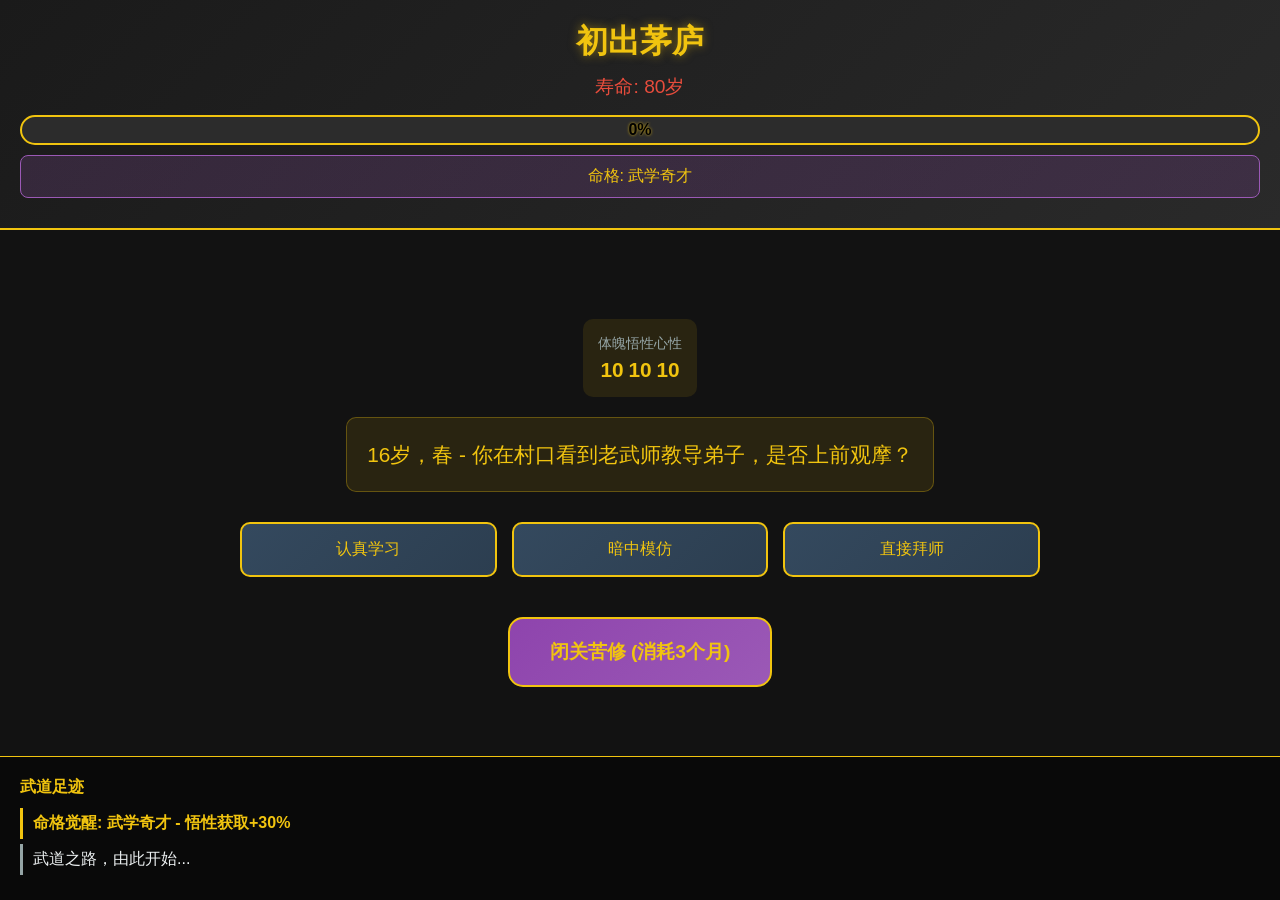
==== index.html @ 6c864fbf "Initial commit: 武道轮回模拟器核心系统" ====
<!DOCTYPE html>
<html lang="zh-CN">
<head>
    <meta charset="UTF-8">
    <meta name="viewport" content="width=device-width, initial-scale=1.0">
    <title>武道轮回模拟器</title>
    <style>
        * {
            margin: 0;
            padding: 0;
            box-sizing: border-box;
        }

        body {
            font-family: 'Microsoft YaHei', 'SimHei', sans-serif;
            background: #121212;
            color: #f1c40f;
            min-height: 100vh;
            display: flex;
            flex-direction: column;
            overflow-x: hidden;
        }

        /* 顶部境界区域 */
        .realm-section {
            padding: 20px;
            background: linear-gradient(135deg, #1a1a1a 0%, #2a2a2a 100%);
            border-bottom: 2px solid #f1c40f;
            text-align: center;
        }

        .realm-title {
            font-size: 2em;
            font-weight: bold;
            margin-bottom: 10px;
            text-shadow: 0 0 10px rgba(241, 196, 15, 0.5);
        }

        .lifespan {
            font-size: 1.2em;
            margin-bottom: 15px;
            color: #e74c3c;
        }

        .progress-container {
            width: 100%;
            height: 30px;
            background: #2c2c2c;
            border-radius: 15px;
            overflow: hidden;
            position: relative;
            border: 2px solid #f1c40f;
        }

        .progress-bar {
            height: 100%;
            background: linear-gradient(90deg, #f1c40f, #f39c12);
            width: 0%;
            transition: width 0.5s ease;
            animation: breathe 2s infinite;
            border-radius: 13px;
        }

        @keyframes breathe {
            0%, 100% { opacity: 0.8; box-shadow: 0 0 5px rgba(241, 196, 15, 0.5); }
            50% { opacity: 1; box-shadow: 0 0 20px rgba(241, 196, 15, 0.8); }
        }

        .progress-text {
            position: absolute;
            top: 50%;
            left: 50%;
            transform: translate(-50%, -50%);
            font-weight: bold;
            color: #000;
            text-shadow: 0 0 3px rgba(241, 196, 15, 0.8);
        }

        /* 中央抉择区域 */
        .choice-section {
            flex: 1;
            padding: 20px;
            display: flex;
            flex-direction: column;
            justify-content: center;
            align-items: center;
        }

        .event-text {
            font-size: 1.3em;
            margin-bottom: 30px;
            text-align: center;
            line-height: 1.6;
            padding: 20px;
            background: rgba(241, 196, 15, 0.1);
            border-radius: 10px;
            border: 1px solid rgba(241, 196, 15, 0.3);
            max-width: 600px;
        }

        .choices-container {
            display: grid;
            grid-template-columns: repeat(auto-fit, minmax(250px, 1fr));
            gap: 15px;
            width: 100%;
            max-width: 800px;
            margin-bottom: 20px;
        }

        .choice-btn {
            padding: 15px 20px;
            background: linear-gradient(135deg, #34495e, #2c3e50);
            border: 2px solid #f1c40f;
            color: #f1c40f;
            border-radius: 10px;
            cursor: pointer;
            font-size: 1em;
            transition: all 0.3s ease;
            text-align: center;
            position: relative;
        }

        .choice-btn:hover:not(:disabled) {
            background: linear-gradient(135deg, #f1c40f, #f39c12);
            color: #000;
            transform: translateY(-2px);
            box-shadow: 0 5px 15px rgba(241, 196, 15, 0.4);
        }

        .choice-btn:disabled {
            background: #2c2c2c;
            color: #666;
            cursor: not-allowed;
            border-color: #444;
        }

        .requirement {
            font-size: 0.8em;
            color: #e74c3c;
            margin-top: 5px;
        }

        /* 苦修按钮 */
        .cultivation-btn {
            padding: 20px 40px;
            background: linear-gradient(135deg, #8e44ad, #9b59b6);
            border: 2px solid #f1c40f;
            color: #f1c40f;
            border-radius: 15px;
            cursor: pointer;
            font-size: 1.2em;
            font-weight: bold;
            transition: all 0.3s ease;
            margin-top: 20px;
        }

        .cultivation-btn:hover {
            background: linear-gradient(135deg, #f1c40f, #f39c12);
            color: #000;
            transform: scale(1.05);
            box-shadow: 0 10px 25px rgba(241, 196, 15, 0.5);
        }

        /* 底部日志区域 */
        .log-section {
            padding: 20px;
            background: rgba(0, 0, 0, 0.5);
            border-top: 1px solid #f1c40f;
            max-height: 200px;
            overflow-y: auto;
        }

        .log-title {
            font-weight: bold;
            margin-bottom: 10px;
            color: #f1c40f;
        }

        .log-entry {
            margin-bottom: 5px;
            padding: 5px;
            border-left: 3px solid #f1c40f;
            padding-left: 10px;
            animation: fadeIn 0.5s ease;
        }

        .log-entry.breakthrough {
            color: #f1c40f;
            border-left-color: #f1c40f;
            font-weight: bold;
        }

        .log-entry.injury {
            color: #e74c3c;
            border-left-color: #e74c3c;
        }

        .log-entry.normal {
            color: #ecf0f1;
            border-left-color: #95a5a6;
        }

        @keyframes fadeIn {
            from { opacity: 0; transform: translateX(-20px); }
            to { opacity: 1; transform: translateX(0); }
        }

        /* 模态框 */
        .modal {
            display: none;
            position: fixed;
            top: 0;
            left: 0;
            width: 100%;
            height: 100%;
            background: rgba(0, 0, 0, 0.8);
            z-index: 1000;
            justify-content: center;
            align-items: center;
        }

        .modal-content {
            background: #1a1a1a;
            padding: 30px;
            border-radius: 15px;
            border: 2px solid #f1c40f;
            max-width: 500px;
            text-align: center;
            color: #f1c40f;
        }

        .modal-title {
            font-size: 1.5em;
            margin-bottom: 20px;
            font-weight: bold;
        }

        .modal-stats {
            margin-bottom: 20px;
            text-align: left;
        }

        .modal-btn {
            padding: 10px 20px;
            background: linear-gradient(135deg, #f1c40f, #f39c12);
            border: none;
            color: #000;
            border-radius: 8px;
            cursor: pointer;
            font-weight: bold;
            margin: 5px;
            transition: all 0.3s ease;
        }

        .modal-btn:hover {
            transform: scale(1.05);
            box-shadow: 0 5px 15px rgba(241, 196, 15, 0.4);
        }

        /* 属性显示 */
        .stats-display {
            display: flex;
            justify-content: space-around;
            margin: 20px 0;
            padding: 15px;
            background: rgba(241, 196, 15, 0.1);
            border-radius: 10px;
        }

        .stat-item {
            text-align: center;
        }

        .stat-label {
            font-size: 0.9em;
            color: #95a5a6;
            margin-bottom: 5px;
        }

        .stat-value {
            font-size: 1.3em;
            font-weight: bold;
            color: #f1c40f;
        }

        /* 命格显示 */
        .destiny {
            text-align: center;
            margin: 10px 0;
            padding: 10px;
            background: linear-gradient(135deg, rgba(155, 89, 182, 0.2), rgba(142, 68, 173, 0.2));
            border-radius: 8px;
            border: 1px solid #9b59b6;
        }

        /* 响应式设计 */
        @media (max-width: 768px) {
            .realm-title {
                font-size: 1.5em;
            }
            
            .choices-container {
                grid-template-columns: 1fr;
            }
            
            .event-text {
                font-size: 1.1em;
                padding: 15px;
            }
            
            .cultivation-btn {
                padding: 15px 30px;
                font-size: 1em;
            }
        }
    </style>
</head>
<body>
    <!-- 顶部境界区域 -->
    <div class="realm-section">
        <div class="realm-title" id="realmTitle">初出茅庐</div>
        <div class="lifespan" id="lifespan">寿命: 80岁</div>
        <div class="progress-container">
            <div class="progress-bar" id="progressBar"></div>
            <div class="progress-text" id="progressText">0%</div>
        </div>
        <div class="destiny" id="destiny">命格: 未定</div>
    </div>

    <!-- 中央抉择区域 -->
    <div class="choice-section">
        <div class="stats-display">
            <div class="stat-item">
                <div class="stat-label">体魄</div>
                <div class="stat-value" id="physique">10</div>
            </div>
            <div class="stat-item">
                <div class="stat-label">悟性</div>
                <div class="stat-value" id="intelligence">10</div>
            </div>
            <div class="stat-item">
                <div class="stat-label">心性</div>
                <div class="stat-value" id="mind">10</div>
            </div>
        </div>
        
        <div class="event-text" id="eventText">
            你武道之路刚刚开始，前方充满无限可能...
        </div>
        
        <div class="choices-container" id="choicesContainer">
            <!-- 动态生成选项 -->
        </div>
        
        <button class="cultivation-btn" id="cultivationBtn" onclick="cultivate()">
            闭关苦修 (消耗3个月)
        </button>
    </div>

    <!-- 底部日志区域 -->
    <div class="log-section">
        <div class="log-title">武道足迹</div>
        <div id="logContainer">
            <div class="log-entry normal">武道之路，由此开始...</div>
        </div>
    </div>

    <!-- 轮回结算模态框 -->
    <div class="modal" id="rebirthModal">
        <div class="modal-content">
            <div class="modal-title">轮回结算</div>
            <div class="modal-stats" id="rebirthStats"></div>
            <div id="karmaDisplay"></div>
            <button class="modal-btn" onclick="rebirth()">轮回转世</button>
        </div>
    </div>

    <!-- 升级模态框 -->
    <div class="modal" id="upgradeModal">
        <div class="modal-content">
            <div class="modal-title">轮回商店</div>
            <div class="modal-stats">
                <p>轮回点: <span id="karmaPoints">0</span></p>
                <p>可用提升:</p>
            </div>
            <button class="modal-btn" onclick="upgradeStat('physique')">体魄+1 (消耗10点)</button>
            <button class="modal-btn" onclick="upgradeStat('intelligence')">悟性+1 (消耗10点)</button>
            <button class="modal-btn" onclick="upgradeStat('mind')">心性+1 (消耗10点)</button>
            <button class="modal-btn" onclick="startNewLife()">开始新人生</button>
        </div>
    </div>

    <script>
        // 游戏状态
        let gameState = {
            age: 16,
            lifespan: 80,
            physique: 10,
            intelligence: 10,
            mind: 10,
            power: 10,
            realm: 0,
            realmProgress: 0,
            destiny: null,
            karma: 0,
            currentEvent: null,
            season: 0,
            year: 1
        };

        // 境界体系
        const realms = [
            { name: "初出茅庐", power: 0 },
            { name: "登堂入室", power: 50 },
            { name: "三流武者", power: 150 },
            { name: "二流武者", power: 300 },
            { name: "一流武者", power: 600 },
            { name: "武道宗师", power: 1200 },
            { name: "武道圣人", power: 2400 },
            { name: "武道至尊", power: 4800 },
            { name: "武道帝皇", power: 9600 }
        ];

        // 命格系统
        const destinies = [
            { name: "天生神力", effect: { physique: 1.2 }, description: "体魄获取+20%" },
            { name: "聪慧过人", effect: { intelligence: 1.2 }, description: "悟性获取+20%" },
            { name: "心如止水", effect: { mind: 1.2 }, description: "心性获取+20%" },
            { name: "武学奇才", effect: { intelligence: 1.3 }, description: "悟性获取+30%" },
            { name: "铜皮铁骨", effect: { physique: 1.3 }, description: "体魄获取+30%" },
            { name: "道心坚定", effect: { mind: 1.3 }, description: "心性获取+30%" },
            { name: "均衡发展", effect: { physique: 1.1, intelligence: 1.1, mind: 1.1 }, description: "全属性+10%" },
            { name: "武痴", effect: { power: 1.2 }, description: "战力成长+20%" }
        ];

        // 事件库
        const events = {
            childhood: [
                {
                    text: "你在村口看到老武师教导弟子，是否上前观摩？",
                    choices: [
                        { text: "认真学习", requirement: { intelligence: 5 }, effect: { intelligence: 2 } },
                        { text: "暗中模仿", requirement: { mind: 8 }, effect: { mind: 1, intelligence: 1 } },
                        { text: "直接拜师", requirement: {}, effect: { physique: 1, intelligence: 1 } }
                    ]
                },
                {
                    text: "山中采药时发现一株稀有草药，如何处理？",
                    choices: [
                        { text: "仔细研究", requirement: { intelligence: 10 }, effect: { intelligence: 3 } },
                        { text: "直接服用", requirement: { physique: 8 }, effect: { physique: 2 } },
                        { text: "卖掉换钱", requirement: {}, effect: { mind: 2 } }
                    ]
                }
            ],
            youth: [
                {
                    text: "江湖中听闻有秘籍出世，你是否前往争夺？",
                    choices: [
                        { text: "全力争夺", requirement: { physique: 20 }, effect: { physique: 5, power: 10 } },
                        { text: "智取秘籍", requirement: { intelligence: 25 }, effect: { intelligence: 5, power: 8 } },
                        { text: "观望时机", requirement: { mind: 20 }, effect: { mind: 3, power: 5 } }
                    ]
                },
                {
                    text: "遇到受伤的武者，是否出手相助？",
                    choices: [
                        { text: "全力救治", requirement: { mind: 15 }, effect: { mind: 4 } },
                        { text: "趁机夺宝", requirement: { physique: 18 }, effect: { physique: 3, power: 5 } },
                        { text: "默默离开", requirement: {}, effect: { mind: 1 } }
                    ]
                }
            ],
            adult: [
                {
                    text: "武林大会召开，你是否参加？",
                    choices: [
                        { text: "挑战高手", requirement: { power: 100 }, effect: { power: 20, physique: 5 } },
                        { text: "观摩学习", requirement: { intelligence: 30 }, effect: { intelligence: 8 } },
                        { text: "结交豪杰", requirement: { mind: 25 }, effect: { mind: 6, power: 10 } }
                    ]
                },
                {
                    text: "发现古洞府遗迹，是否探索？",
                    choices: [
                        { text: "勇闯洞府", requirement: { physique: 40 }, effect: { power: 30, physique: 10 } },
                        { text: "破解机关", requirement: { intelligence: 45 }, effect: { intelligence: 12, power: 25 } },
                        { text: "谨慎探索", requirement: { mind: 35 }, effect: { mind: 8, power: 15 } }
                    ]
                }
            ],
            elder: [
                {
                    text: "年轻武者前来挑战，如何应对？",
                    choices: [
                        { text: "全力应战", requirement: { power: 200 }, effect: { power: 15 } },
                        { text: "指点后辈", requirement: { intelligence: 50 }, effect: { mind: 10, intelligence: 5 } },
                        { text: "婉言谢绝", requirement: { mind: 40 }, effect: { mind: 8 } }
                    ]
                },
                {
                    text: "感悟天道，寻求突破之道",
                    choices: [
                        { text: "闭关修炼", requirement: { mind: 60 }, effect: { power: 40, realmProgress: 10 } },
                        { text: "游历天下", requirement: { physique: 50 }, effect: { mind: 15, power: 20 } },
                        { text: "传授武学", requirement: { intelligence: 55 }, effect: { intelligence: 10, mind: 10 } }
                    ]
                }
            ]
        };

        // 初始化游戏
        function initGame() {
            loadGameState();
            if (!gameState.destiny) {
                selectDestiny();
            }
            updateDisplay();
            generateEvent();
        }

        // 选择命格
        function selectDestiny() {
            const randomDestiny = destinies[Math.floor(Math.random() * destinies.length)];
            gameState.destiny = randomDestiny;
            addLog(`命格觉醒: ${randomDestiny.name} - ${randomDestiny.description}`, 'breakthrough');
        }

        // 生成事件
        function generateEvent() {
            let eventPool = [];
            
            if (gameState.age < 20) {
                eventPool = events.childhood;
            } else if (gameState.age < 40) {
                eventPool = events.youth;
            } else if (gameState.age < 60) {
                eventPool = events.adult;
            } else {
                eventPool = events.elder;
            }

            gameState.currentEvent = eventPool[Math.floor(Math.random() * eventPool.length)];
            displayEvent();
        }

        // 显示事件
        function displayEvent() {
            const eventText = document.getElementById('eventText');
            const choicesContainer = document.getElementById('choicesContainer');
            
            eventText.textContent = `${gameState.age}岁，${getSeasonText()} - ${gameState.currentEvent.text}`;
            choicesContainer.innerHTML = '';

            gameState.currentEvent.choices.forEach((choice, index) => {
                const btn = document.createElement('button');
                btn.className = 'choice-btn';
                btn.innerHTML = choice.text;
                
                if (choice.requirement && !checkRequirement(choice.requirement)) {
                    btn.disabled = true;
                    let reqText = '<div class="requirement">需要: ';
                    for (let stat in choice.requirement) {
                        reqText += `${getStatName(stat)} ${choice.requirement[stat]} `;
                    }
                    reqText += '</div>';
                    btn.innerHTML += reqText;
                } else {
                    btn.onclick = () => makeChoice(index);
                }
                
                choicesContainer.appendChild(btn);
            });
        }

        // 检查需求
        function checkRequirement(requirement) {
            for (let stat in requirement) {
                if (gameState[stat] < requirement[stat]) {
                    return false;
                }
            }
            return true;
        }

        // 做出选择
        function makeChoice(choiceIndex) {
            const choice = gameState.currentEvent.choices[choiceIndex];
            
            // 应用效果
            for (let stat in choice.effect) {
                if (stat === 'realmProgress') {
                    gameState.realmProgress += choice.effect[stat];
                } else if (gameState.destiny.effect[stat]) {
                    gameState[stat] += Math.floor(choice.effect[stat] * gameState.destiny.effect[stat]);
                } else {
                    gameState[stat] += choice.effect[stat];
                }
            }
            
            // 更新战力
            updatePower();
            
            // 检查突破
            checkRealmBreakthrough();
            
            // 时间流逝
            passTime(3);
            
            // 生成新事件
            generateEvent();
            updateDisplay();
        }

        // 闭关苦修
        function cultivate() {
            const stats = ['physique', 'intelligence', 'mind'];
            const randomStat = stats[Math.floor(Math.random() * stats.length)];
            const increase = 1;
            
            if (gameState.destiny.effect[randomStat]) {
                gameState[randomStat] += Math.floor(increase * gameState.destiny.effect[randomStat]);
            } else {
                gameState[randomStat] += increase;
            }
            
            updatePower();
            checkRealmBreakthrough();
            passTime(3);
            
            addLog(`闭关苦修3个月，${getStatName(randomStat)}+${increase}`, 'normal');
            generateEvent();
            updateDisplay();
        }

        // 时间流逝
        function passTime(months) {
            gameState.age += months / 12;
            gameState.season = (gameState.season + months) % 12;
            gameState.year = Math.floor(gameState.age);
            
            // 每年减少寿命
            if (gameState.season === 0) {
                gameState.lifespan--;
                if (gameState.lifespan <= 0) {
                    gameState.lifespan = 0;
                    showRebirthModal();
                }
            }
        }

        // 更新战力
        function updatePower() {
            gameState.power = gameState.physique * 2 + gameState.intelligence * 3 + gameState.mind * 2;
            if (gameState.destiny.effect.power) {
                gameState.power = Math.floor(gameState.power * gameState.destiny.effect.power);
            }
        }

        // 检查境界突破
        function checkRealmBreakthrough() {
            for (let i = realms.length - 1; i >= 0; i--) {
                if (gameState.power >= realms[i].power && i > gameState.realm) {
                    gameState.realm = i;
                    gameState.realmProgress = 0;
                    addLog(`境界突破: ${realms[i].name}!`, 'breakthrough');
                    break;
                }
            }
        }

        // 更新显示
        function updateDisplay() {
            document.getElementById('realmTitle').textContent = realms[gameState.realm].name;
            document.getElementById('lifespan').textContent = `寿命: ${gameState.lifespan}岁`;
            document.getElementById('physique').textContent = gameState.physique;
            document.getElementById('intelligence').textContent = gameState.intelligence;
            document.getElementById('mind').textContent = gameState.mind;
            
            if (gameState.destiny) {
                document.getElementById('destiny').textContent = `命格: ${gameState.destiny.name}`;
            }
            
            // 更新进度条
            const currentRealmPower = realms[gameState.realm].power;
            const nextRealmPower = realms[Math.min(gameState.realm + 1, realms.length - 1)].power;
            const progress = currentRealmPower === 0 ? 0 : 
                Math.min(((gameState.power - currentRealmPower) / (nextRealmPower - currentRealmPower)) * 100, 100);
            
            document.getElementById('progressBar').style.width = progress + '%';
            document.getElementById('progressText').textContent = Math.floor(progress) + '%';
        }

        // 添加日志
        function addLog(text, type = 'normal') {
            const logContainer = document.getElementById('logContainer');
            const logEntry = document.createElement('div');
            logEntry.className = `log-entry ${type}`;
            logEntry.textContent = text;
            logContainer.insertBefore(logEntry, logContainer.firstChild);
            
            // 限制日志数量
            while (logContainer.children.length > 50) {
                logContainer.removeChild(logContainer.lastChild);
            }
        }

        // 显示轮回结算
        function showRebirthModal() {
            const modal = document.getElementById('rebirthModal');
            const stats = document.getElementById('rebirthStats');
            const karmaDisplay = document.getElementById('karmaDisplay');
            
            // 计算轮回点
            const realmWeight = (gameState.realm + 1) * 10;
            const survivalBonus = Math.floor(gameState.age) * 2;
            const totalKarma = realmWeight + survivalBonus;
            
            gameState.karma += totalKarma;
            
            stats.innerHTML = `
                <p>最高境界: ${realms[gameState.realm].name}</p>
                <p>享年: ${Math.floor(gameState.age)}岁</p>
                <p>最终战力: ${gameState.power}</p>
                <p>本次轮回点: +${totalKarma}</p>
            `;
            
            karmaDisplay.textContent = `总轮回点: ${gameState.karma}`;
            modal.style.display = 'flex';
            
            saveGameState();
        }

        // 轮回转世
        function rebirth() {
            document.getElementById('rebirthModal').style.display = 'none';
            document.getElementById('upgradeModal').style.display = 'flex';
            document.getElementById('karmaPoints').textContent = gameState.karma;
        }

        // 升级属性
        function upgradeStat(stat) {
            if (gameState.karma >= 10) {
                gameState.karma -= 10;
                gameState[stat] += 5; // 每次永久增加5点
                document.getElementById('karmaPoints').textContent = gameState.karma;
                addLog(`轮回加持: ${getStatName(stat)}永久+5`, 'breakthrough');
            }
        }

        // 开始新人生
        function startNewLife() {
            // 重置游戏状态但保留部分属性
            const savedPhysique = gameState.physique;
            const savedIntelligence = gameState.intelligence;
            const savedMind = gameState.mind;
            const savedKarma = gameState.karma;
            
            gameState = {
                age: 16,
                lifespan: 80,
                physique: Math.max(10, savedPhysique),
                intelligence: Math.max(10, savedIntelligence),
                mind: Math.max(10, savedMind),
                power: 0,
                realm: 0,
                realmProgress: 0,
                destiny: null,
                karma: savedKarma,
                currentEvent: null,
                season: 0,
                year: 1
            };
            
            document.getElementById('upgradeModal').style.display = 'none';
            document.getElementById('logContainer').innerHTML = '<div class="log-entry normal">新的轮回，新的开始...</div>';
            
            selectDestiny();
            updatePower();
            updateDisplay();
            generateEvent();
            saveGameState();
        }

        // 获取季节文本
        function getSeasonText() {
            const seasons = ['春', '夏', '秋', '冬'];
            return seasons[Math.floor(gameState.season / 3)];
        }

        // 获取属性名称
        function getStatName(stat) {
            const names = {
                physique: '体魄',
                intelligence: '悟性',
                mind: '心性',
                power: '战力'
            };
            return names[stat] || stat;
        }

        // 保存游戏状态
        function saveGameState() {
            localStorage.setItem('wudaoGameState', JSON.stringify(gameState));
        }

        // 加载游戏状态
        function loadGameState() {
            const saved = localStorage.getItem('wudaoGameState');
            if (saved) {
                const loadedState = JSON.parse(saved);
                // 合并状态，确保所有必要字段存在
                Object.assign(gameState, loadedState);
            }
        }

        // 页面加载完成后初始化游戏
        window.onload = initGame;
        
        // 页面关闭前保存游戏
        window.onbeforeunload = saveGameState;
    </script>
</body>
</html>
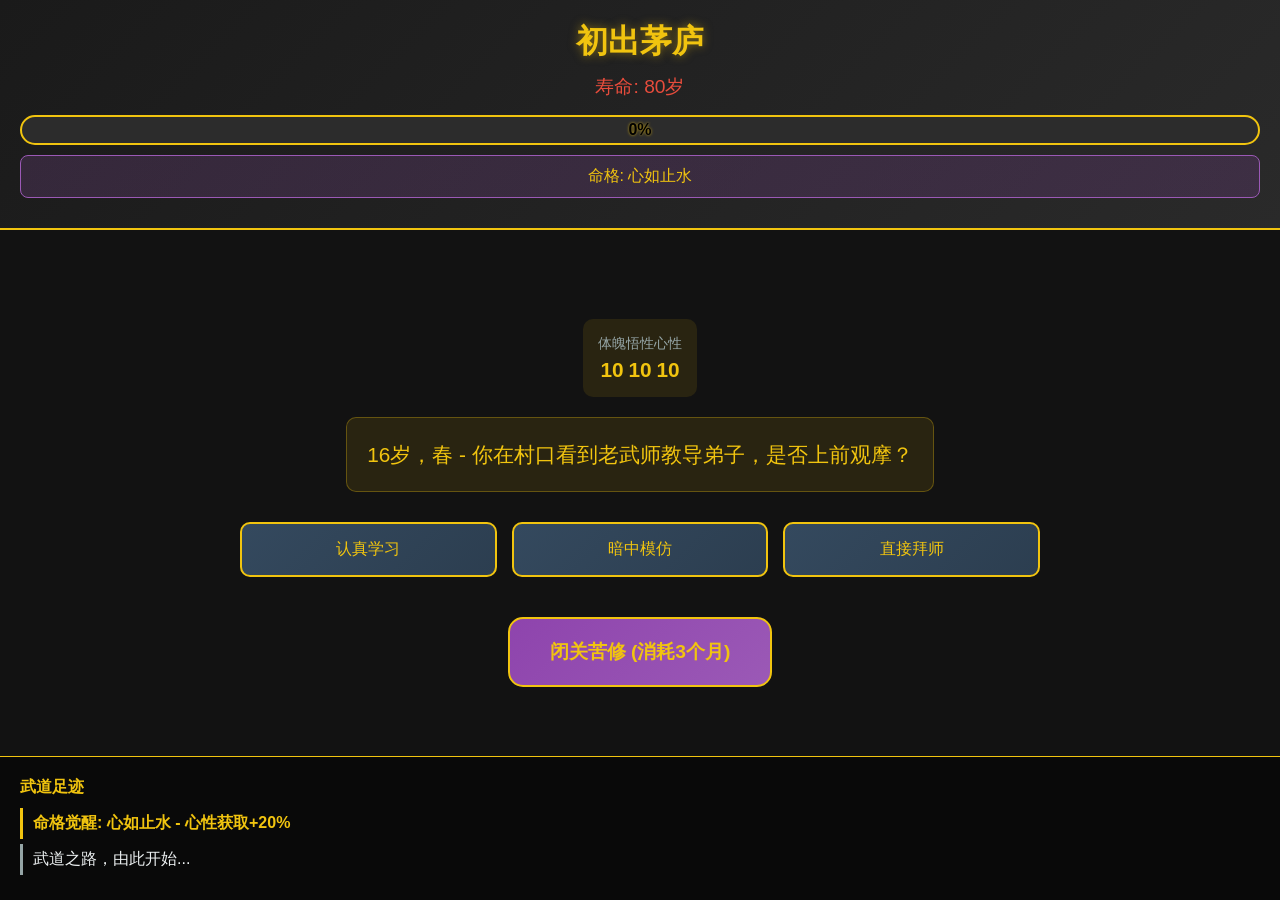
==== commit c87c69b7: "refactor: 实现模块化架构拆分，提升系统可维护性" ====
--- a/index.html
+++ b/index.html
@@ -4,316 +4,7 @@
     <meta charset="UTF-8">
     <meta name="viewport" content="width=device-width, initial-scale=1.0">
     <title>武道轮回模拟器</title>
-    <style>
-        * {
-            margin: 0;
-            padding: 0;
-            box-sizing: border-box;
-        }
-
-        body {
-            font-family: 'Microsoft YaHei', 'SimHei', sans-serif;
-            background: #121212;
-            color: #f1c40f;
-            min-height: 100vh;
-            display: flex;
-            flex-direction: column;
-            overflow-x: hidden;
-        }
-
-        /* 顶部境界区域 */
-        .realm-section {
-            padding: 20px;
-            background: linear-gradient(135deg, #1a1a1a 0%, #2a2a2a 100%);
-            border-bottom: 2px solid #f1c40f;
-            text-align: center;
-        }
-
-        .realm-title {
-            font-size: 2em;
-            font-weight: bold;
-            margin-bottom: 10px;
-            text-shadow: 0 0 10px rgba(241, 196, 15, 0.5);
-        }
-
-        .lifespan {
-            font-size: 1.2em;
-            margin-bottom: 15px;
-            color: #e74c3c;
-        }
-
-        .progress-container {
-            width: 100%;
-            height: 30px;
-            background: #2c2c2c;
-            border-radius: 15px;
-            overflow: hidden;
-            position: relative;
-            border: 2px solid #f1c40f;
-        }
-
-        .progress-bar {
-            height: 100%;
-            background: linear-gradient(90deg, #f1c40f, #f39c12);
-            width: 0%;
-            transition: width 0.5s ease;
-            animation: breathe 2s infinite;
-            border-radius: 13px;
-        }
-
-        @keyframes breathe {
-            0%, 100% { opacity: 0.8; box-shadow: 0 0 5px rgba(241, 196, 15, 0.5); }
-            50% { opacity: 1; box-shadow: 0 0 20px rgba(241, 196, 15, 0.8); }
-        }
-
-        .progress-text {
-            position: absolute;
-            top: 50%;
-            left: 50%;
-            transform: translate(-50%, -50%);
-            font-weight: bold;
-            color: #000;
-            text-shadow: 0 0 3px rgba(241, 196, 15, 0.8);
-        }
-
-        /* 中央抉择区域 */
-        .choice-section {
-            flex: 1;
-            padding: 20px;
-            display: flex;
-            flex-direction: column;
-            justify-content: center;
-            align-items: center;
-        }
-
-        .event-text {
-            font-size: 1.3em;
-            margin-bottom: 30px;
-            text-align: center;
-            line-height: 1.6;
-            padding: 20px;
-            background: rgba(241, 196, 15, 0.1);
-            border-radius: 10px;
-            border: 1px solid rgba(241, 196, 15, 0.3);
-            max-width: 600px;
-        }
-
-        .choices-container {
-            display: grid;
-            grid-template-columns: repeat(auto-fit, minmax(250px, 1fr));
-            gap: 15px;
-            width: 100%;
-            max-width: 800px;
-            margin-bottom: 20px;
-        }
-
-        .choice-btn {
-            padding: 15px 20px;
-            background: linear-gradient(135deg, #34495e, #2c3e50);
-            border: 2px solid #f1c40f;
-            color: #f1c40f;
-            border-radius: 10px;
-            cursor: pointer;
-            font-size: 1em;
-            transition: all 0.3s ease;
-            text-align: center;
-            position: relative;
-        }
-
-        .choice-btn:hover:not(:disabled) {
-            background: linear-gradient(135deg, #f1c40f, #f39c12);
-            color: #000;
-            transform: translateY(-2px);
-            box-shadow: 0 5px 15px rgba(241, 196, 15, 0.4);
-        }
-
-        .choice-btn:disabled {
-            background: #2c2c2c;
-            color: #666;
-            cursor: not-allowed;
-            border-color: #444;
-        }
-
-        .requirement {
-            font-size: 0.8em;
-            color: #e74c3c;
-            margin-top: 5px;
-        }
-
-        /* 苦修按钮 */
-        .cultivation-btn {
-            padding: 20px 40px;
-            background: linear-gradient(135deg, #8e44ad, #9b59b6);
-            border: 2px solid #f1c40f;
-            color: #f1c40f;
-            border-radius: 15px;
-            cursor: pointer;
-            font-size: 1.2em;
-            font-weight: bold;
-            transition: all 0.3s ease;
-            margin-top: 20px;
-        }
-
-        .cultivation-btn:hover {
-            background: linear-gradient(135deg, #f1c40f, #f39c12);
-            color: #000;
-            transform: scale(1.05);
-            box-shadow: 0 10px 25px rgba(241, 196, 15, 0.5);
-        }
-
-        /* 底部日志区域 */
-        .log-section {
-            padding: 20px;
-            background: rgba(0, 0, 0, 0.5);
-            border-top: 1px solid #f1c40f;
-            max-height: 200px;
-            overflow-y: auto;
-        }
-
-        .log-title {
-            font-weight: bold;
-            margin-bottom: 10px;
-            color: #f1c40f;
-        }
-
-        .log-entry {
-            margin-bottom: 5px;
-            padding: 5px;
-            border-left: 3px solid #f1c40f;
-            padding-left: 10px;
-            animation: fadeIn 0.5s ease;
-        }
-
-        .log-entry.breakthrough {
-            color: #f1c40f;
-            border-left-color: #f1c40f;
-            font-weight: bold;
-        }
-
-        .log-entry.injury {
-            color: #e74c3c;
-            border-left-color: #e74c3c;
-        }
-
-        .log-entry.normal {
-            color: #ecf0f1;
-            border-left-color: #95a5a6;
-        }
-
-        @keyframes fadeIn {
-            from { opacity: 0; transform: translateX(-20px); }
-            to { opacity: 1; transform: translateX(0); }
-        }
-
-        /* 模态框 */
-        .modal {
-            display: none;
-            position: fixed;
-            top: 0;
-            left: 0;
-            width: 100%;
-            height: 100%;
-            background: rgba(0, 0, 0, 0.8);
-            z-index: 1000;
-            justify-content: center;
-            align-items: center;
-        }
-
-        .modal-content {
-            background: #1a1a1a;
-            padding: 30px;
-            border-radius: 15px;
-            border: 2px solid #f1c40f;
-            max-width: 500px;
-            text-align: center;
-            color: #f1c40f;
-        }
-
-        .modal-title {
-            font-size: 1.5em;
-            margin-bottom: 20px;
-            font-weight: bold;
-        }
-
-        .modal-stats {
-            margin-bottom: 20px;
-            text-align: left;
-        }
-
-        .modal-btn {
-            padding: 10px 20px;
-            background: linear-gradient(135deg, #f1c40f, #f39c12);
-            border: none;
-            color: #000;
-            border-radius: 8px;
-            cursor: pointer;
-            font-weight: bold;
-            margin: 5px;
-            transition: all 0.3s ease;
-        }
-
-        .modal-btn:hover {
-            transform: scale(1.05);
-            box-shadow: 0 5px 15px rgba(241, 196, 15, 0.4);
-        }
-
-        /* 属性显示 */
-        .stats-display {
-            display: flex;
-            justify-content: space-around;
-            margin: 20px 0;
-            padding: 15px;
-            background: rgba(241, 196, 15, 0.1);
-            border-radius: 10px;
-        }
-
-        .stat-item {
-            text-align: center;
-        }
-
-        .stat-label {
-            font-size: 0.9em;
-            color: #95a5a6;
-            margin-bottom: 5px;
-        }
-
-        .stat-value {
-            font-size: 1.3em;
-            font-weight: bold;
-            color: #f1c40f;
-        }
-
-        /* 命格显示 */
-        .destiny {
-            text-align: center;
-            margin: 10px 0;
-            padding: 10px;
-            background: linear-gradient(135deg, rgba(155, 89, 182, 0.2), rgba(142, 68, 173, 0.2));
-            border-radius: 8px;
-            border: 1px solid #9b59b6;
-        }
-
-        /* 响应式设计 */
-        @media (max-width: 768px) {
-            .realm-title {
-                font-size: 1.5em;
-            }
-            
-            .choices-container {
-                grid-template-columns: 1fr;
-            }
-            
-            .event-text {
-                font-size: 1.1em;
-                padding: 15px;
-            }
-            
-            .cultivation-btn {
-                padding: 15px 30px;
-                font-size: 1em;
-            }
-        }
-    </style>
+    <link rel="stylesheet" href="style.css">
 </head>
 <body>
     <!-- 顶部境界区域 -->
@@ -352,7 +43,7 @@
             <!-- 动态生成选项 -->
         </div>
         
-        <button class="cultivation-btn" id="cultivationBtn" onclick="cultivate()">
+        <button class="cultivation-btn" id="cultivationBtn">
             闭关苦修 (消耗3个月)
         </button>
     </div>
@@ -371,7 +62,7 @@
             <div class="modal-title">轮回结算</div>
             <div class="modal-stats" id="rebirthStats"></div>
             <div id="karmaDisplay"></div>
-            <button class="modal-btn" onclick="rebirth()">轮回转世</button>
+            <button class="modal-btn" id="rebirthBtn">轮回转世</button>
         </div>
     </div>
 
@@ -383,442 +74,14 @@
                 <p>轮回点: <span id="karmaPoints">0</span></p>
                 <p>可用提升:</p>
             </div>
-            <button class="modal-btn" onclick="upgradeStat('physique')">体魄+1 (消耗10点)</button>
-            <button class="modal-btn" onclick="upgradeStat('intelligence')">悟性+1 (消耗10点)</button>
-            <button class="modal-btn" onclick="upgradeStat('mind')">心性+1 (消耗10点)</button>
-            <button class="modal-btn" onclick="startNewLife()">开始新人生</button>
+            <button class="modal-btn" id="upgradePhysique">体魄+1 (消耗10点)</button>
+            <button class="modal-btn" id="upgradeIntelligence">悟性+1 (消耗10点)</button>
+            <button class="modal-btn" id="upgradeMind">心性+1 (消耗10点)</button>
+            <button class="modal-btn" id="startNewLife">开始新人生</button>
         </div>
     </div>
 
-    <script>
-        // 游戏状态
-        let gameState = {
-            age: 16,
-            lifespan: 80,
-            physique: 10,
-            intelligence: 10,
-            mind: 10,
-            power: 10,
-            realm: 0,
-            realmProgress: 0,
-            destiny: null,
-            karma: 0,
-            currentEvent: null,
-            season: 0,
-            year: 1
-        };
-
-        // 境界体系
-        const realms = [
-            { name: "初出茅庐", power: 0 },
-            { name: "登堂入室", power: 50 },
-            { name: "三流武者", power: 150 },
-            { name: "二流武者", power: 300 },
-            { name: "一流武者", power: 600 },
-            { name: "武道宗师", power: 1200 },
-            { name: "武道圣人", power: 2400 },
-            { name: "武道至尊", power: 4800 },
-            { name: "武道帝皇", power: 9600 }
-        ];
-
-        // 命格系统
-        const destinies = [
-            { name: "天生神力", effect: { physique: 1.2 }, description: "体魄获取+20%" },
-            { name: "聪慧过人", effect: { intelligence: 1.2 }, description: "悟性获取+20%" },
-            { name: "心如止水", effect: { mind: 1.2 }, description: "心性获取+20%" },
-            { name: "武学奇才", effect: { intelligence: 1.3 }, description: "悟性获取+30%" },
-            { name: "铜皮铁骨", effect: { physique: 1.3 }, description: "体魄获取+30%" },
-            { name: "道心坚定", effect: { mind: 1.3 }, description: "心性获取+30%" },
-            { name: "均衡发展", effect: { physique: 1.1, intelligence: 1.1, mind: 1.1 }, description: "全属性+10%" },
-            { name: "武痴", effect: { power: 1.2 }, description: "战力成长+20%" }
-        ];
-
-        // 事件库
-        const events = {
-            childhood: [
-                {
-                    text: "你在村口看到老武师教导弟子，是否上前观摩？",
-                    choices: [
-                        { text: "认真学习", requirement: { intelligence: 5 }, effect: { intelligence: 2 } },
-                        { text: "暗中模仿", requirement: { mind: 8 }, effect: { mind: 1, intelligence: 1 } },
-                        { text: "直接拜师", requirement: {}, effect: { physique: 1, intelligence: 1 } }
-                    ]
-                },
-                {
-                    text: "山中采药时发现一株稀有草药，如何处理？",
-                    choices: [
-                        { text: "仔细研究", requirement: { intelligence: 10 }, effect: { intelligence: 3 } },
-                        { text: "直接服用", requirement: { physique: 8 }, effect: { physique: 2 } },
-                        { text: "卖掉换钱", requirement: {}, effect: { mind: 2 } }
-                    ]
-                }
-            ],
-            youth: [
-                {
-                    text: "江湖中听闻有秘籍出世，你是否前往争夺？",
-                    choices: [
-                        { text: "全力争夺", requirement: { physique: 20 }, effect: { physique: 5, power: 10 } },
-                        { text: "智取秘籍", requirement: { intelligence: 25 }, effect: { intelligence: 5, power: 8 } },
-                        { text: "观望时机", requirement: { mind: 20 }, effect: { mind: 3, power: 5 } }
-                    ]
-                },
-                {
-                    text: "遇到受伤的武者，是否出手相助？",
-                    choices: [
-                        { text: "全力救治", requirement: { mind: 15 }, effect: { mind: 4 } },
-                        { text: "趁机夺宝", requirement: { physique: 18 }, effect: { physique: 3, power: 5 } },
-                        { text: "默默离开", requirement: {}, effect: { mind: 1 } }
-                    ]
-                }
-            ],
-            adult: [
-                {
-                    text: "武林大会召开，你是否参加？",
-                    choices: [
-                        { text: "挑战高手", requirement: { power: 100 }, effect: { power: 20, physique: 5 } },
-                        { text: "观摩学习", requirement: { intelligence: 30 }, effect: { intelligence: 8 } },
-                        { text: "结交豪杰", requirement: { mind: 25 }, effect: { mind: 6, power: 10 } }
-                    ]
-                },
-                {
-                    text: "发现古洞府遗迹，是否探索？",
-                    choices: [
-                        { text: "勇闯洞府", requirement: { physique: 40 }, effect: { power: 30, physique: 10 } },
-                        { text: "破解机关", requirement: { intelligence: 45 }, effect: { intelligence: 12, power: 25 } },
-                        { text: "谨慎探索", requirement: { mind: 35 }, effect: { mind: 8, power: 15 } }
-                    ]
-                }
-            ],
-            elder: [
-                {
-                    text: "年轻武者前来挑战，如何应对？",
-                    choices: [
-                        { text: "全力应战", requirement: { power: 200 }, effect: { power: 15 } },
-                        { text: "指点后辈", requirement: { intelligence: 50 }, effect: { mind: 10, intelligence: 5 } },
-                        { text: "婉言谢绝", requirement: { mind: 40 }, effect: { mind: 8 } }
-                    ]
-                },
-                {
-                    text: "感悟天道，寻求突破之道",
-                    choices: [
-                        { text: "闭关修炼", requirement: { mind: 60 }, effect: { power: 40, realmProgress: 10 } },
-                        { text: "游历天下", requirement: { physique: 50 }, effect: { mind: 15, power: 20 } },
-                        { text: "传授武学", requirement: { intelligence: 55 }, effect: { intelligence: 10, mind: 10 } }
-                    ]
-                }
-            ]
-        };
-
-        // 初始化游戏
-        function initGame() {
-            loadGameState();
-            if (!gameState.destiny) {
-                selectDestiny();
-            }
-            updateDisplay();
-            generateEvent();
-        }
-
-        // 选择命格
-        function selectDestiny() {
-            const randomDestiny = destinies[Math.floor(Math.random() * destinies.length)];
-            gameState.destiny = randomDestiny;
-            addLog(`命格觉醒: ${randomDestiny.name} - ${randomDestiny.description}`, 'breakthrough');
-        }
-
-        // 生成事件
-        function generateEvent() {
-            let eventPool = [];
-            
-            if (gameState.age < 20) {
-                eventPool = events.childhood;
-            } else if (gameState.age < 40) {
-                eventPool = events.youth;
-            } else if (gameState.age < 60) {
-                eventPool = events.adult;
-            } else {
-                eventPool = events.elder;
-            }
-
-            gameState.currentEvent = eventPool[Math.floor(Math.random() * eventPool.length)];
-            displayEvent();
-        }
-
-        // 显示事件
-        function displayEvent() {
-            const eventText = document.getElementById('eventText');
-            const choicesContainer = document.getElementById('choicesContainer');
-            
-            eventText.textContent = `${gameState.age}岁，${getSeasonText()} - ${gameState.currentEvent.text}`;
-            choicesContainer.innerHTML = '';
-
-            gameState.currentEvent.choices.forEach((choice, index) => {
-                const btn = document.createElement('button');
-                btn.className = 'choice-btn';
-                btn.innerHTML = choice.text;
-                
-                if (choice.requirement && !checkRequirement(choice.requirement)) {
-                    btn.disabled = true;
-                    let reqText = '<div class="requirement">需要: ';
-                    for (let stat in choice.requirement) {
-                        reqText += `${getStatName(stat)} ${choice.requirement[stat]} `;
-                    }
-                    reqText += '</div>';
-                    btn.innerHTML += reqText;
-                } else {
-                    btn.onclick = () => makeChoice(index);
-                }
-                
-                choicesContainer.appendChild(btn);
-            });
-        }
-
-        // 检查需求
-        function checkRequirement(requirement) {
-            for (let stat in requirement) {
-                if (gameState[stat] < requirement[stat]) {
-                    return false;
-                }
-            }
-            return true;
-        }
-
-        // 做出选择
-        function makeChoice(choiceIndex) {
-            const choice = gameState.currentEvent.choices[choiceIndex];
-            
-            // 应用效果
-            for (let stat in choice.effect) {
-                if (stat === 'realmProgress') {
-                    gameState.realmProgress += choice.effect[stat];
-                } else if (gameState.destiny.effect[stat]) {
-                    gameState[stat] += Math.floor(choice.effect[stat] * gameState.destiny.effect[stat]);
-                } else {
-                    gameState[stat] += choice.effect[stat];
-                }
-            }
-            
-            // 更新战力
-            updatePower();
-            
-            // 检查突破
-            checkRealmBreakthrough();
-            
-            // 时间流逝
-            passTime(3);
-            
-            // 生成新事件
-            generateEvent();
-            updateDisplay();
-        }
-
-        // 闭关苦修
-        function cultivate() {
-            const stats = ['physique', 'intelligence', 'mind'];
-            const randomStat = stats[Math.floor(Math.random() * stats.length)];
-            const increase = 1;
-            
-            if (gameState.destiny.effect[randomStat]) {
-                gameState[randomStat] += Math.floor(increase * gameState.destiny.effect[randomStat]);
-            } else {
-                gameState[randomStat] += increase;
-            }
-            
-            updatePower();
-            checkRealmBreakthrough();
-            passTime(3);
-            
-            addLog(`闭关苦修3个月，${getStatName(randomStat)}+${increase}`, 'normal');
-            generateEvent();
-            updateDisplay();
-        }
-
-        // 时间流逝
-        function passTime(months) {
-            gameState.age += months / 12;
-            gameState.season = (gameState.season + months) % 12;
-            gameState.year = Math.floor(gameState.age);
-            
-            // 每年减少寿命
-            if (gameState.season === 0) {
-                gameState.lifespan--;
-                if (gameState.lifespan <= 0) {
-                    gameState.lifespan = 0;
-                    showRebirthModal();
-                }
-            }
-        }
-
-        // 更新战力
-        function updatePower() {
-            gameState.power = gameState.physique * 2 + gameState.intelligence * 3 + gameState.mind * 2;
-            if (gameState.destiny.effect.power) {
-                gameState.power = Math.floor(gameState.power * gameState.destiny.effect.power);
-            }
-        }
-
-        // 检查境界突破
-        function checkRealmBreakthrough() {
-            for (let i = realms.length - 1; i >= 0; i--) {
-                if (gameState.power >= realms[i].power && i > gameState.realm) {
-                    gameState.realm = i;
-                    gameState.realmProgress = 0;
-                    addLog(`境界突破: ${realms[i].name}!`, 'breakthrough');
-                    break;
-                }
-            }
-        }
-
-        // 更新显示
-        function updateDisplay() {
-            document.getElementById('realmTitle').textContent = realms[gameState.realm].name;
-            document.getElementById('lifespan').textContent = `寿命: ${gameState.lifespan}岁`;
-            document.getElementById('physique').textContent = gameState.physique;
-            document.getElementById('intelligence').textContent = gameState.intelligence;
-            document.getElementById('mind').textContent = gameState.mind;
-            
-            if (gameState.destiny) {
-                document.getElementById('destiny').textContent = `命格: ${gameState.destiny.name}`;
-            }
-            
-            // 更新进度条
-            const currentRealmPower = realms[gameState.realm].power;
-            const nextRealmPower = realms[Math.min(gameState.realm + 1, realms.length - 1)].power;
-            const progress = currentRealmPower === 0 ? 0 : 
-                Math.min(((gameState.power - currentRealmPower) / (nextRealmPower - currentRealmPower)) * 100, 100);
-            
-            document.getElementById('progressBar').style.width = progress + '%';
-            document.getElementById('progressText').textContent = Math.floor(progress) + '%';
-        }
-
-        // 添加日志
-        function addLog(text, type = 'normal') {
-            const logContainer = document.getElementById('logContainer');
-            const logEntry = document.createElement('div');
-            logEntry.className = `log-entry ${type}`;
-            logEntry.textContent = text;
-            logContainer.insertBefore(logEntry, logContainer.firstChild);
-            
-            // 限制日志数量
-            while (logContainer.children.length > 50) {
-                logContainer.removeChild(logContainer.lastChild);
-            }
-        }
-
-        // 显示轮回结算
-        function showRebirthModal() {
-            const modal = document.getElementById('rebirthModal');
-            const stats = document.getElementById('rebirthStats');
-            const karmaDisplay = document.getElementById('karmaDisplay');
-            
-            // 计算轮回点
-            const realmWeight = (gameState.realm + 1) * 10;
-            const survivalBonus = Math.floor(gameState.age) * 2;
-            const totalKarma = realmWeight + survivalBonus;
-            
-            gameState.karma += totalKarma;
-            
-            stats.innerHTML = `
-                <p>最高境界: ${realms[gameState.realm].name}</p>
-                <p>享年: ${Math.floor(gameState.age)}岁</p>
-                <p>最终战力: ${gameState.power}</p>
-                <p>本次轮回点: +${totalKarma}</p>
-            `;
-            
-            karmaDisplay.textContent = `总轮回点: ${gameState.karma}`;
-            modal.style.display = 'flex';
-            
-            saveGameState();
-        }
-
-        // 轮回转世
-        function rebirth() {
-            document.getElementById('rebirthModal').style.display = 'none';
-            document.getElementById('upgradeModal').style.display = 'flex';
-            document.getElementById('karmaPoints').textContent = gameState.karma;
-        }
-
-        // 升级属性
-        function upgradeStat(stat) {
-            if (gameState.karma >= 10) {
-                gameState.karma -= 10;
-                gameState[stat] += 5; // 每次永久增加5点
-                document.getElementById('karmaPoints').textContent = gameState.karma;
-                addLog(`轮回加持: ${getStatName(stat)}永久+5`, 'breakthrough');
-            }
-        }
-
-        // 开始新人生
-        function startNewLife() {
-            // 重置游戏状态但保留部分属性
-            const savedPhysique = gameState.physique;
-            const savedIntelligence = gameState.intelligence;
-            const savedMind = gameState.mind;
-            const savedKarma = gameState.karma;
-            
-            gameState = {
-                age: 16,
-                lifespan: 80,
-                physique: Math.max(10, savedPhysique),
-                intelligence: Math.max(10, savedIntelligence),
-                mind: Math.max(10, savedMind),
-                power: 0,
-                realm: 0,
-                realmProgress: 0,
-                destiny: null,
-                karma: savedKarma,
-                currentEvent: null,
-                season: 0,
-                year: 1
-            };
-            
-            document.getElementById('upgradeModal').style.display = 'none';
-            document.getElementById('logContainer').innerHTML = '<div class="log-entry normal">新的轮回，新的开始...</div>';
-            
-            selectDestiny();
-            updatePower();
-            updateDisplay();
-            generateEvent();
-            saveGameState();
-        }
-
-        // 获取季节文本
-        function getSeasonText() {
-            const seasons = ['春', '夏', '秋', '冬'];
-            return seasons[Math.floor(gameState.season / 3)];
-        }
-
-        // 获取属性名称
-        function getStatName(stat) {
-            const names = {
-                physique: '体魄',
-                intelligence: '悟性',
-                mind: '心性',
-                power: '战力'
-            };
-            return names[stat] || stat;
-        }
-
-        // 保存游戏状态
-        function saveGameState() {
-            localStorage.setItem('wudaoGameState', JSON.stringify(gameState));
-        }
-
-        // 加载游戏状态
-        function loadGameState() {
-            const saved = localStorage.getItem('wudaoGameState');
-            if (saved) {
-                const loadedState = JSON.parse(saved);
-                // 合并状态，确保所有必要字段存在
-                Object.assign(gameState, loadedState);
-            }
-        }
-
-        // 页面加载完成后初始化游戏
-        window.onload = initGame;
-        
-        // 页面关闭前保存游戏
-        window.onbeforeunload = saveGameState;
-    </script>
+    <!-- 模块化JavaScript入口 -->
+    <script type="module" src="js/main.js"></script>
 </body>
 </html>
--- a/style.css
+++ b/style.css
@@ -0,0 +1,356 @@
+/* 武道轮回模拟器 - 样式文件 */
+
+* {
+    margin: 0;
+    padding: 0;
+    box-sizing: border-box;
+}
+
+body {
+    font-family: 'Microsoft YaHei', 'SimHei', sans-serif;
+    background: #121212;
+    color: #f1c40f;
+    min-height: 100vh;
+    display: flex;
+    flex-direction: column;
+    overflow-x: hidden;
+}
+
+/* 顶部境界区域 */
+.realm-section {
+    padding: 20px;
+    background: linear-gradient(135deg, #1a1a1a 0%, #2a2a2a 100%);
+    border-bottom: 2px solid #f1c40f;
+    text-align: center;
+}
+
+.realm-title {
+    font-size: 2em;
+    font-weight: bold;
+    margin-bottom: 10px;
+    text-shadow: 0 0 10px rgba(241, 196, 15, 0.5);
+}
+
+.lifespan {
+    font-size: 1.2em;
+    margin-bottom: 15px;
+    color: #e74c3c;
+}
+
+.progress-container {
+    width: 100%;
+    height: 30px;
+    background: #2c2c2c;
+    border-radius: 15px;
+    overflow: hidden;
+    position: relative;
+    border: 2px solid #f1c40f;
+}
+
+.progress-bar {
+    height: 100%;
+    background: linear-gradient(90deg, #f1c40f, #f39c12);
+    width: 0%;
+    transition: width 0.5s ease;
+    animation: breathe 2s infinite;
+    border-radius: 13px;
+}
+
+@keyframes breathe {
+    0%, 100% { 
+        opacity: 0.8; 
+        box-shadow: 0 0 5px rgba(241, 196, 15, 0.5); 
+    }
+    50% { 
+        opacity: 1; 
+        box-shadow: 0 0 20px rgba(241, 196, 15, 0.8); 
+    }
+}
+
+.progress-text {
+    position: absolute;
+    top: 50%;
+    left: 50%;
+    transform: translate(-50%, -50%);
+    font-weight: bold;
+    color: #000;
+    text-shadow: 0 0 3px rgba(241, 196, 15, 0.8);
+}
+
+/* 命格显示 */
+.destiny {
+    text-align: center;
+    margin: 10px 0;
+    padding: 10px;
+    background: linear-gradient(135deg, rgba(155, 89, 182, 0.2), rgba(142, 68, 173, 0.2));
+    border-radius: 8px;
+    border: 1px solid #9b59b6;
+}
+
+/* 中央抉择区域 */
+.choice-section {
+    flex: 1;
+    padding: 20px;
+    display: flex;
+    flex-direction: column;
+    justify-content: center;
+    align-items: center;
+}
+
+.event-text {
+    font-size: 1.3em;
+    margin-bottom: 30px;
+    text-align: center;
+    line-height: 1.6;
+    padding: 20px;
+    background: rgba(241, 196, 15, 0.1);
+    border-radius: 10px;
+    border: 1px solid rgba(241, 196, 15, 0.3);
+    max-width: 600px;
+}
+
+/* 属性显示 */
+.stats-display {
+    display: flex;
+    justify-content: space-around;
+    margin: 20px 0;
+    padding: 15px;
+    background: rgba(241, 196, 15, 0.1);
+    border-radius: 10px;
+}
+
+.stat-item {
+    text-align: center;
+}
+
+.stat-label {
+    font-size: 0.9em;
+    color: #95a5a6;
+    margin-bottom: 5px;
+}
+
+.stat-value {
+    font-size: 1.3em;
+    font-weight: bold;
+    color: #f1c40f;
+}
+
+/* 选项容器 */
+.choices-container {
+    display: grid;
+    grid-template-columns: repeat(auto-fit, minmax(250px, 1fr));
+    gap: 15px;
+    width: 100%;
+    max-width: 800px;
+    margin-bottom: 20px;
+}
+
+.choice-btn {
+    padding: 15px 20px;
+    background: linear-gradient(135deg, #34495e, #2c3e50);
+    border: 2px solid #f1c40f;
+    color: #f1c40f;
+    border-radius: 10px;
+    cursor: pointer;
+    font-size: 1em;
+    transition: all 0.3s ease;
+    text-align: center;
+    position: relative;
+}
+
+.choice-btn:hover:not(:disabled) {
+    background: linear-gradient(135deg, #f1c40f, #f39c12);
+    color: #000;
+    transform: translateY(-2px);
+    box-shadow: 0 5px 15px rgba(241, 196, 15, 0.4);
+}
+
+.choice-btn:disabled {
+    background: #2c2c2c;
+    color: #666;
+    cursor: not-allowed;
+    border-color: #444;
+}
+
+.requirement {
+    font-size: 0.8em;
+    color: #e74c3c;
+    margin-top: 5px;
+}
+
+/* 苦修按钮 */
+.cultivation-btn {
+    padding: 20px 40px;
+    background: linear-gradient(135deg, #8e44ad, #9b59b6);
+    border: 2px solid #f1c40f;
+    color: #f1c40f;
+    border-radius: 15px;
+    cursor: pointer;
+    font-size: 1.2em;
+    font-weight: bold;
+    transition: all 0.3s ease;
+    margin-top: 20px;
+}
+
+.cultivation-btn:hover {
+    background: linear-gradient(135deg, #f1c40f, #f39c12);
+    color: #000;
+    transform: scale(1.05);
+    box-shadow: 0 10px 25px rgba(241, 196, 15, 0.5);
+}
+
+/* 底部日志区域 */
+.log-section {
+    padding: 20px;
+    background: rgba(0, 0, 0, 0.5);
+    border-top: 1px solid #f1c40f;
+    max-height: 200px;
+    overflow-y: auto;
+}
+
+.log-title {
+    font-weight: bold;
+    margin-bottom: 10px;
+    color: #f1c40f;
+}
+
+.log-entry {
+    margin-bottom: 5px;
+    padding: 5px;
+    border-left: 3px solid #f1c40f;
+    padding-left: 10px;
+    animation: fadeIn 0.5s ease;
+}
+
+.log-entry.breakthrough {
+    color: #f1c40f;
+    border-left-color: #f1c40f;
+    font-weight: bold;
+}
+
+.log-entry.injury {
+    color: #e74c3c;
+    border-left-color: #e74c3c;
+}
+
+.log-entry.normal {
+    color: #ecf0f1;
+    border-left-color: #95a5a6;
+}
+
+@keyframes fadeIn {
+    from { 
+        opacity: 0; 
+        transform: translateX(-20px); 
+    }
+    to { 
+        opacity: 1; 
+        transform: translateX(0); 
+    }
+}
+
+/* 模态框 */
+.modal {
+    display: none;
+    position: fixed;
+    top: 0;
+    left: 0;
+    width: 100%;
+    height: 100%;
+    background: rgba(0, 0, 0, 0.8);
+    z-index: 1000;
+    justify-content: center;
+    align-items: center;
+}
+
+.modal-content {
+    background: #1a1a1a;
+    padding: 30px;
+    border-radius: 15px;
+    border: 2px solid #f1c40f;
+    max-width: 500px;
+    text-align: center;
+    color: #f1c40f;
+}
+
+.modal-title {
+    font-size: 1.5em;
+    margin-bottom: 20px;
+    font-weight: bold;
+}
+
+.modal-stats {
+    margin-bottom: 20px;
+    text-align: left;
+}
+
+.modal-btn {
+    padding: 10px 20px;
+    background: linear-gradient(135deg, #f1c40f, #f39c12);
+    border: none;
+    color: #000;
+    border-radius: 8px;
+    cursor: pointer;
+    font-weight: bold;
+    margin: 5px;
+    transition: all 0.3s ease;
+}
+
+.modal-btn:hover {
+    transform: scale(1.05);
+    box-shadow: 0 5px 15px rgba(241, 196, 15, 0.4);
+}
+
+/* 响应式设计 */
+@media (max-width: 768px) {
+    .realm-title {
+        font-size: 1.5em;
+    }
+    
+    .choices-container {
+        grid-template-columns: 1fr;
+    }
+    
+    .event-text {
+        font-size: 1.1em;
+        padding: 15px;
+    }
+    
+    .cultivation-btn {
+        padding: 15px 30px;
+        font-size: 1em;
+    }
+    
+    .stats-display {
+        flex-direction: column;
+        gap: 10px;
+    }
+    
+    .modal-content {
+        margin: 20px;
+        padding: 20px;
+    }
+}
+
+@media (max-width: 480px) {
+    .realm-section {
+        padding: 15px;
+    }
+    
+    .choice-section {
+        padding: 15px;
+    }
+    
+    .log-section {
+        padding: 15px;
+    }
+    
+    .event-text {
+        font-size: 1em;
+        padding: 10px;
+    }
+    
+    .stat-value {
+        font-size: 1.1em;
+    }
+}
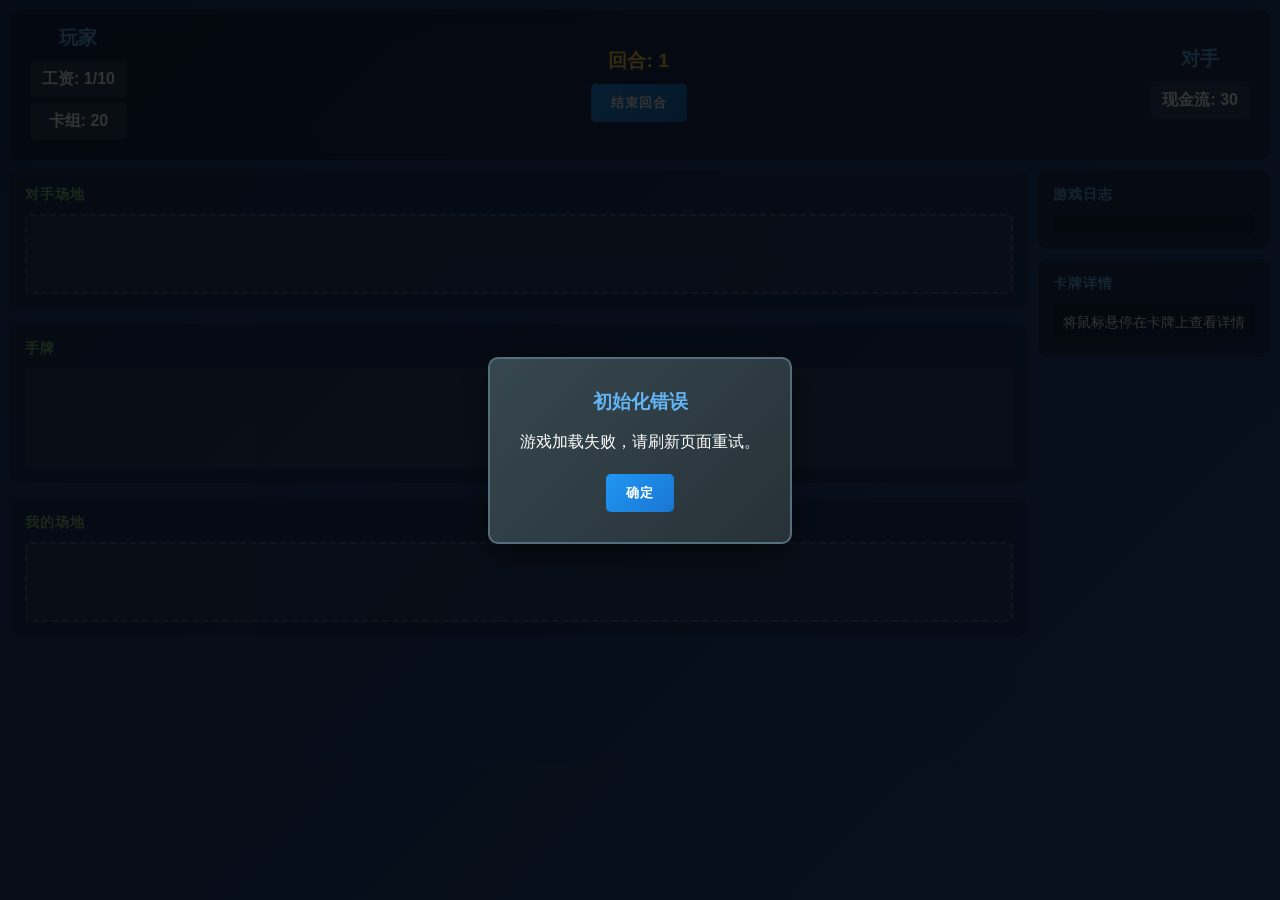
==== commit 2d505a86: "feat: 实现Office War卡牌游戏基础架构 - 创建模块化ES6架构：engine.js, entities.js, mechanics.js, ui.js, main.js - 实现基础卡" ====
--- a/index.html
+++ b/index.html
@@ -3,85 +3,74 @@
 <head>
     <meta charset="UTF-8">
     <meta name="viewport" content="width=device-width, initial-scale=1.0">
-    <title>武道轮回模拟器</title>
+    <title>Office War - 职场大战</title>
     <link rel="stylesheet" href="style.css">
 </head>
 <body>
-    <!-- 顶部境界区域 -->
-    <div class="realm-section">
-        <div class="realm-title" id="realmTitle">初出茅庐</div>
-        <div class="lifespan" id="lifespan">寿命: 80岁</div>
-        <div class="progress-container">
-            <div class="progress-bar" id="progressBar"></div>
-            <div class="progress-text" id="progressText">0%</div>
-        </div>
-        <div class="destiny" id="destiny">命格: 未定</div>
+    <div id="game-container">
+        <!-- 游戏头部信息 -->
+        <header id="game-header">
+            <div class="player-info">
+                <h3>玩家</h3>
+                <div class="salary-display">工资: <span id="player-salary">1</span>/10</div>
+                <div class="deck-info">卡组: <span id="deck-count">20</span></div>
+            </div>
+            <div class="turn-info">
+                <div class="turn-counter">回合: <span id="turn-number">1</span></div>
+                <button id="end-turn-btn" class="btn-primary">结束回合</button>
+            </div>
+            <div class="opponent-info">
+                <h3>对手</h3>
+                <div class="hero-hp">现金流: <span id="opponent-hp">30</span></div>
+            </div>
+        </header>
+
+        <!-- 游戏主区域 -->
+        <main id="game-board">
+            <!-- 对手场地 -->
+            <section id="opponent-board" class="board-section">
+                <h4>对手场地</h4>
+                <div id="opponent-minions" class="minions-container"></div>
+            </section>
+
+            <!-- 手牌区域 -->
+            <section id="hand-section" class="board-section">
+                <h4>手牌</h4>
+                <div id="player-hand" class="hand-container"></div>
+            </section>
+
+            <!-- 玩家场地 -->
+            <section id="player-board" class="board-section">
+                <h4>我的场地</h4>
+                <div id="player-minions" class="minions-container"></div>
+            </section>
+        </main>
+
+        <!-- 游戏信息面板 -->
+        <aside id="game-info">
+            <div class="info-panel">
+                <h4>游戏日志</h4>
+                <div id="game-log" class="log-container"></div>
+            </div>
+            <div class="info-panel">
+                <h4>卡牌详情</h4>
+                <div id="card-details" class="card-details">
+                    <p>将鼠标悬停在卡牌上查看详情</p>
+                </div>
+            </div>
+        </aside>
     </div>
 
-    <!-- 中央抉择区域 -->
-    <div class="choice-section">
-        <div class="stats-display">
-            <div class="stat-item">
-                <div class="stat-label">体魄</div>
-                <div class="stat-value" id="physique">10</div>
-            </div>
-            <div class="stat-item">
-                <div class="stat-label">悟性</div>
-                <div class="stat-value" id="intelligence">10</div>
-            </div>
-            <div class="stat-item">
-                <div class="stat-label">心性</div>
-                <div class="stat-value" id="mind">10</div>
-            </div>
-        </div>
-        
-        <div class="event-text" id="eventText">
-            你武道之路刚刚开始，前方充满无限可能...
-        </div>
-        
-        <div class="choices-container" id="choicesContainer">
-            <!-- 动态生成选项 -->
-        </div>
-        
-        <button class="cultivation-btn" id="cultivationBtn">
-            闭关苦修 (消耗3个月)
-        </button>
-    </div>
-
-    <!-- 底部日志区域 -->
-    <div class="log-section">
-        <div class="log-title">武道足迹</div>
-        <div id="logContainer">
-            <div class="log-entry normal">武道之路，由此开始...</div>
+    <!-- 模态框 -->
+    <div id="modal-overlay" class="modal hidden">
+        <div class="modal-content">
+            <h3 id="modal-title">游戏结束</h3>
+            <p id="modal-message"></p>
+            <button id="modal-close" class="btn-primary">确定</button>
         </div>
     </div>
 
-    <!-- 轮回结算模态框 -->
-    <div class="modal" id="rebirthModal">
-        <div class="modal-content">
-            <div class="modal-title">轮回结算</div>
-            <div class="modal-stats" id="rebirthStats"></div>
-            <div id="karmaDisplay"></div>
-            <button class="modal-btn" id="rebirthBtn">轮回转世</button>
-        </div>
-    </div>
-
-    <!-- 升级模态框 -->
-    <div class="modal" id="upgradeModal">
-        <div class="modal-content">
-            <div class="modal-title">轮回商店</div>
-            <div class="modal-stats">
-                <p>轮回点: <span id="karmaPoints">0</span></p>
-                <p>可用提升:</p>
-            </div>
-            <button class="modal-btn" id="upgradePhysique">体魄+1 (消耗10点)</button>
-            <button class="modal-btn" id="upgradeIntelligence">悟性+1 (消耗10点)</button>
-            <button class="modal-btn" id="upgradeMind">心性+1 (消耗10点)</button>
-            <button class="modal-btn" id="startNewLife">开始新人生</button>
-        </div>
-    </div>
-
-    <!-- 模块化JavaScript入口 -->
-    <script type="module" src="js/main.js"></script>
+    <!-- JavaScript 模块 -->
+    <script type="module" src="src/main.js"></script>
 </body>
 </html>
--- a/style.css
+++ b/style.css
@@ -1,4 +1,4 @@
-/* 武道轮回模拟器 - 样式文件 */
+/* Office War - 职场大战样式文件 */
 
 * {
     margin: 0;
@@ -7,350 +7,430 @@
 }
 
 body {
-    font-family: 'Microsoft YaHei', 'SimHei', sans-serif;
-    background: #121212;
-    color: #f1c40f;
+    font-family: 'Segoe UI', 'Microsoft YaHei', sans-serif;
+    background: linear-gradient(135deg, #1e3c72 0%, #2a5298 100%);
+    color: #ffffff;
     min-height: 100vh;
     display: flex;
     flex-direction: column;
-    overflow-x: hidden;
-}
-
-/* 顶部境界区域 */
-.realm-section {
-    padding: 20px;
-    background: linear-gradient(135deg, #1a1a1a 0%, #2a2a2a 100%);
-    border-bottom: 2px solid #f1c40f;
+}
+
+/* 游戏容器 */
+#game-container {
+    display: grid;
+    grid-template-rows: auto 1fr auto;
+    grid-template-columns: 1fr 300px;
+    grid-template-areas: 
+        "header header header"
+        "board board info"
+        "board board info";
+    height: 100vh;
+    gap: 10px;
+    padding: 10px;
+}
+
+/* 游戏头部 */
+#game-header {
+    grid-area: header;
+    display: flex;
+    justify-content: space-between;
+    align-items: center;
+    background: rgba(0, 0, 0, 0.3);
+    padding: 15px 20px;
+    border-radius: 10px;
+    backdrop-filter: blur(10px);
+}
+
+.player-info, .opponent-info {
     text-align: center;
 }
 
-.realm-title {
-    font-size: 2em;
-    font-weight: bold;
+.player-info h3, .opponent-info h3 {
     margin-bottom: 10px;
-    text-shadow: 0 0 10px rgba(241, 196, 15, 0.5);
-}
-
-.lifespan {
+    color: #64b5f6;
+}
+
+.salary-display, .deck-info, .hero-hp {
+    background: rgba(255, 255, 255, 0.1);
+    padding: 8px 12px;
+    border-radius: 5px;
+    margin: 5px 0;
+    font-weight: bold;
+}
+
+.turn-info {
+    text-align: center;
+}
+
+.turn-counter {
     font-size: 1.2em;
-    margin-bottom: 15px;
-    color: #e74c3c;
-}
-
-.progress-container {
-    width: 100%;
-    height: 30px;
-    background: #2c2c2c;
-    border-radius: 15px;
-    overflow: hidden;
+    font-weight: bold;
+    margin-bottom: 10px;
+    color: #ffd54f;
+}
+
+/* 游戏主区域 */
+#game-board {
+    grid-area: board;
+    display: flex;
+    flex-direction: column;
+    gap: 15px;
+}
+
+.board-section {
+    background: rgba(0, 0, 0, 0.2);
+    border-radius: 10px;
+    padding: 15px;
+    min-height: 120px;
+}
+
+.board-section h4 {
+    margin-bottom: 10px;
+    color: #81c784;
+    font-size: 0.9em;
+    text-transform: uppercase;
+    letter-spacing: 1px;
+}
+
+/* 卡牌容器 */
+.minions-container {
+    display: flex;
+    gap: 10px;
+    flex-wrap: wrap;
+    min-height: 80px;
+    background: rgba(255, 255, 255, 0.05);
+    border-radius: 5px;
+    padding: 10px;
+    border: 2px dashed rgba(255, 255, 255, 0.2);
+}
+
+.hand-container {
+    display: flex;
+    gap: 8px;
+    flex-wrap: wrap;
+    min-height: 100px;
+    background: rgba(255, 255, 255, 0.08);
+    border-radius: 5px;
+    padding: 10px;
+}
+
+/* 卡牌样式 */
+.card {
+    background: linear-gradient(135deg, #37474f 0%, #263238 100%);
+    border: 2px solid #546e7a;
+    border-radius: 8px;
+    padding: 10px;
+    min-width: 120px;
+    max-width: 140px;
+    cursor: pointer;
+    transition: all 0.3s ease;
     position: relative;
-    border: 2px solid #f1c40f;
-}
-
-.progress-bar {
-    height: 100%;
-    background: linear-gradient(90deg, #f1c40f, #f39c12);
-    width: 0%;
-    transition: width 0.5s ease;
-    animation: breathe 2s infinite;
-    border-radius: 13px;
-}
-
-@keyframes breathe {
-    0%, 100% { 
-        opacity: 0.8; 
-        box-shadow: 0 0 5px rgba(241, 196, 15, 0.5); 
-    }
-    50% { 
-        opacity: 1; 
-        box-shadow: 0 0 20px rgba(241, 196, 15, 0.8); 
-    }
-}
-
-.progress-text {
+    box-shadow: 0 2px 8px rgba(0, 0, 0, 0.3);
+}
+
+.card:hover {
+    transform: translateY(-5px);
+    box-shadow: 0 8px 20px rgba(0, 0, 0, 0.4);
+    border-color: #64b5f6;
+}
+
+.card.playable {
+    border-color: #4caf50;
+    background: linear-gradient(135deg, #2e7d32 0%, #1b5e20 100%);
+}
+
+.card.unplayable {
+    opacity: 0.6;
+    cursor: not-allowed;
+    border-color: #757575;
+}
+
+.card-header {
+    display: flex;
+    justify-content: space-between;
+    align-items: center;
+    margin-bottom: 8px;
+}
+
+.card-name {
+    font-size: 0.9em;
+    font-weight: bold;
+    color: #ffffff;
+    flex: 1;
+    margin-right: 5px;
+}
+
+.card-cost {
+    background: #1976d2;
+    color: white;
+    border-radius: 50%;
+    width: 24px;
+    height: 24px;
+    display: flex;
+    align-items: center;
+    justify-content: center;
+    font-weight: bold;
+    font-size: 0.8em;
+}
+
+.card-stats {
+    display: flex;
+    justify-content: space-between;
+    margin-top: 8px;
+}
+
+.card-attack, .card-hp {
+    background: rgba(255, 255, 255, 0.1);
+    padding: 4px 8px;
+    border-radius: 4px;
+    font-weight: bold;
+    font-size: 0.9em;
+}
+
+.card-attack {
+    color: #ff5252;
+}
+
+.card-hp {
+    color: #4caf50;
+}
+
+.card-rarity {
     position: absolute;
-    top: 50%;
-    left: 50%;
-    transform: translate(-50%, -50%);
-    font-weight: bold;
-    color: #000;
-    text-shadow: 0 0 3px rgba(241, 196, 15, 0.8);
-}
-
-/* 命格显示 */
-.destiny {
-    text-align: center;
-    margin: 10px 0;
-    padding: 10px;
-    background: linear-gradient(135deg, rgba(155, 89, 182, 0.2), rgba(142, 68, 173, 0.2));
-    border-radius: 8px;
-    border: 1px solid #9b59b6;
-}
-
-/* 中央抉择区域 */
-.choice-section {
-    flex: 1;
-    padding: 20px;
+    top: 5px;
+    right: 5px;
+    font-size: 0.7em;
+    padding: 2px 6px;
+    border-radius: 3px;
+    font-weight: bold;
+}
+
+.rarity-common { background: #757575; }
+.rarity-uncommon { background: #4caf50; }
+.rarity-rare { background: #2196f3; }
+.rarity-superrare { background: #9c27b0; }
+.rarity-legendary { background: #ff9800; }
+
+/* 关键词标签 */
+.keyword {
+    display: inline-block;
+    background: rgba(255, 255, 255, 0.2);
+    padding: 2px 6px;
+    border-radius: 3px;
+    font-size: 0.7em;
+    margin: 2px;
+    border: 1px solid rgba(255, 255, 255, 0.3);
+}
+
+/* 按钮样式 */
+.btn-primary {
+    background: linear-gradient(135deg, #2196f3 0%, #1976d2 100%);
+    color: white;
+    border: none;
+    padding: 10px 20px;
+    border-radius: 5px;
+    cursor: pointer;
+    font-weight: bold;
+    transition: all 0.3s ease;
+    text-transform: uppercase;
+    letter-spacing: 1px;
+}
+
+.btn-primary:hover {
+    background: linear-gradient(135deg, #42a5f5 0%, #2196f3 100%);
+    transform: translateY(-2px);
+    box-shadow: 0 4px 12px rgba(33, 150, 243, 0.4);
+}
+
+.btn-primary:disabled {
+    background: #757575;
+    cursor: not-allowed;
+    transform: none;
+    box-shadow: none;
+}
+
+/* 信息面板 */
+#game-info {
+    grid-area: info;
     display: flex;
     flex-direction: column;
-    justify-content: center;
-    align-items: center;
-}
-
-.event-text {
-    font-size: 1.3em;
-    margin-bottom: 30px;
-    text-align: center;
-    line-height: 1.6;
-    padding: 20px;
-    background: rgba(241, 196, 15, 0.1);
+    gap: 10px;
+}
+
+.info-panel {
+    background: rgba(0, 0, 0, 0.3);
     border-radius: 10px;
-    border: 1px solid rgba(241, 196, 15, 0.3);
-    max-width: 600px;
-}
-
-/* 属性显示 */
-.stats-display {
-    display: flex;
-    justify-content: space-around;
-    margin: 20px 0;
     padding: 15px;
-    background: rgba(241, 196, 15, 0.1);
-    border-radius: 10px;
-}
-
-.stat-item {
-    text-align: center;
-}
-
-.stat-label {
+    backdrop-filter: blur(10px);
+}
+
+.info-panel h4 {
+    margin-bottom: 10px;
+    color: #64b5f6;
     font-size: 0.9em;
-    color: #95a5a6;
-    margin-bottom: 5px;
-}
-
-.stat-value {
-    font-size: 1.3em;
-    font-weight: bold;
-    color: #f1c40f;
-}
-
-/* 选项容器 */
-.choices-container {
-    display: grid;
-    grid-template-columns: repeat(auto-fit, minmax(250px, 1fr));
-    gap: 15px;
-    width: 100%;
-    max-width: 800px;
-    margin-bottom: 20px;
-}
-
-.choice-btn {
-    padding: 15px 20px;
-    background: linear-gradient(135deg, #34495e, #2c3e50);
-    border: 2px solid #f1c40f;
-    color: #f1c40f;
-    border-radius: 10px;
-    cursor: pointer;
-    font-size: 1em;
-    transition: all 0.3s ease;
-    text-align: center;
-    position: relative;
-}
-
-.choice-btn:hover:not(:disabled) {
-    background: linear-gradient(135deg, #f1c40f, #f39c12);
-    color: #000;
-    transform: translateY(-2px);
-    box-shadow: 0 5px 15px rgba(241, 196, 15, 0.4);
-}
-
-.choice-btn:disabled {
-    background: #2c2c2c;
-    color: #666;
-    cursor: not-allowed;
-    border-color: #444;
-}
-
-.requirement {
-    font-size: 0.8em;
-    color: #e74c3c;
-    margin-top: 5px;
-}
-
-/* 苦修按钮 */
-.cultivation-btn {
-    padding: 20px 40px;
-    background: linear-gradient(135deg, #8e44ad, #9b59b6);
-    border: 2px solid #f1c40f;
-    color: #f1c40f;
-    border-radius: 15px;
-    cursor: pointer;
-    font-size: 1.2em;
-    font-weight: bold;
-    transition: all 0.3s ease;
-    margin-top: 20px;
-}
-
-.cultivation-btn:hover {
-    background: linear-gradient(135deg, #f1c40f, #f39c12);
-    color: #000;
-    transform: scale(1.05);
-    box-shadow: 0 10px 25px rgba(241, 196, 15, 0.5);
-}
-
-/* 底部日志区域 */
-.log-section {
-    padding: 20px;
-    background: rgba(0, 0, 0, 0.5);
-    border-top: 1px solid #f1c40f;
+    text-transform: uppercase;
+    letter-spacing: 1px;
+}
+
+.log-container {
     max-height: 200px;
     overflow-y: auto;
-}
-
-.log-title {
-    font-weight: bold;
-    margin-bottom: 10px;
-    color: #f1c40f;
+    background: rgba(0, 0, 0, 0.2);
+    border-radius: 5px;
+    padding: 10px;
+    font-size: 0.85em;
+    line-height: 1.4;
 }
 
 .log-entry {
     margin-bottom: 5px;
-    padding: 5px;
-    border-left: 3px solid #f1c40f;
-    padding-left: 10px;
-    animation: fadeIn 0.5s ease;
-}
-
-.log-entry.breakthrough {
-    color: #f1c40f;
-    border-left-color: #f1c40f;
-    font-weight: bold;
-}
-
-.log-entry.injury {
-    color: #e74c3c;
-    border-left-color: #e74c3c;
-}
-
-.log-entry.normal {
-    color: #ecf0f1;
-    border-left-color: #95a5a6;
-}
-
-@keyframes fadeIn {
-    from { 
-        opacity: 0; 
-        transform: translateX(-20px); 
-    }
-    to { 
-        opacity: 1; 
-        transform: translateX(0); 
-    }
+    padding: 3px 0;
+    border-bottom: 1px solid rgba(255, 255, 255, 0.1);
+}
+
+.log-entry.player-turn {
+    color: #81c784;
+}
+
+.log-entry.opponent-turn {
+    color: #e57373;
+}
+
+.log-entry.combat {
+    color: #ffd54f;
+}
+
+.card-details {
+    background: rgba(0, 0, 0, 0.2);
+    border-radius: 5px;
+    padding: 10px;
+    font-size: 0.85em;
+    line-height: 1.4;
 }
 
 /* 模态框 */
 .modal {
-    display: none;
     position: fixed;
     top: 0;
     left: 0;
     width: 100%;
     height: 100%;
     background: rgba(0, 0, 0, 0.8);
+    display: flex;
+    align-items: center;
+    justify-content: center;
     z-index: 1000;
-    justify-content: center;
-    align-items: center;
+}
+
+.modal.hidden {
+    display: none;
 }
 
 .modal-content {
-    background: #1a1a1a;
+    background: linear-gradient(135deg, #37474f 0%, #263238 100%);
+    border: 2px solid #546e7a;
+    border-radius: 10px;
     padding: 30px;
-    border-radius: 15px;
-    border: 2px solid #f1c40f;
-    max-width: 500px;
     text-align: center;
-    color: #f1c40f;
-}
-
-.modal-title {
-    font-size: 1.5em;
+    max-width: 400px;
+    box-shadow: 0 8px 32px rgba(0, 0, 0, 0.5);
+}
+
+.modal-content h3 {
+    margin-bottom: 15px;
+    color: #64b5f6;
+}
+
+.modal-content p {
     margin-bottom: 20px;
-    font-weight: bold;
-}
-
-.modal-stats {
-    margin-bottom: 20px;
-    text-align: left;
-}
-
-.modal-btn {
-    padding: 10px 20px;
-    background: linear-gradient(135deg, #f1c40f, #f39c12);
-    border: none;
-    color: #000;
-    border-radius: 8px;
-    cursor: pointer;
-    font-weight: bold;
-    margin: 5px;
-    transition: all 0.3s ease;
-}
-
-.modal-btn:hover {
-    transform: scale(1.05);
-    box-shadow: 0 5px 15px rgba(241, 196, 15, 0.4);
+    line-height: 1.5;
+}
+
+/* 动画效果 */
+@keyframes cardPlay {
+    0% {
+        transform: scale(1) translateY(0);
+        opacity: 1;
+    }
+    50% {
+        transform: scale(1.1) translateY(-10px);
+    }
+    100% {
+        transform: scale(1) translateY(0);
+        opacity: 1;
+    }
+}
+
+.card-playing {
+    animation: cardPlay 0.5s ease;
+}
+
+@keyframes damage {
+    0%, 100% {
+        transform: translateX(0);
+    }
+    25% {
+        transform: translateX(-5px);
+    }
+    75% {
+        transform: translateX(5px);
+    }
+}
+
+.card-damaged {
+    animation: damage 0.3s ease;
+    border-color: #ff5252;
 }
 
 /* 响应式设计 */
 @media (max-width: 768px) {
-    .realm-title {
-        font-size: 1.5em;
-    }
-    
-    .choices-container {
+    #game-container {
+        grid-template-areas: 
+            "header"
+            "board"
+            "info";
         grid-template-columns: 1fr;
-    }
-    
-    .event-text {
-        font-size: 1.1em;
-        padding: 15px;
-    }
-    
-    .cultivation-btn {
-        padding: 15px 30px;
-        font-size: 1em;
-    }
-    
-    .stats-display {
+        grid-template-rows: auto 1fr auto;
+    }
+    
+    #game-header {
         flex-direction: column;
         gap: 10px;
     }
     
-    .modal-content {
-        margin: 20px;
-        padding: 20px;
+    .minions-container, .hand-container {
+        justify-content: center;
+    }
+    
+    .card {
+        min-width: 100px;
+        max-width: 120px;
+    }
+    
+    .info-panel {
+        padding: 10px;
     }
 }
 
 @media (max-width: 480px) {
-    .realm-section {
-        padding: 15px;
-    }
-    
-    .choice-section {
-        padding: 15px;
-    }
-    
-    .log-section {
-        padding: 15px;
-    }
-    
-    .event-text {
-        font-size: 1em;
-        padding: 10px;
-    }
-    
-    .stat-value {
-        font-size: 1.1em;
-    }
-}
+    .card {
+        min-width: 80px;
+        max-width: 100px;
+        padding: 8px;
+    }
+    
+    .card-name {
+        font-size: 0.8em;
+    }
+    
+    .card-cost {
+        width: 20px;
+        height: 20px;
+        font-size: 0.7em;
+    }
+    
+    .card-attack, .card-hp {
+        padding: 3px 6px;
+        font-size: 0.8em;
+    }
+}
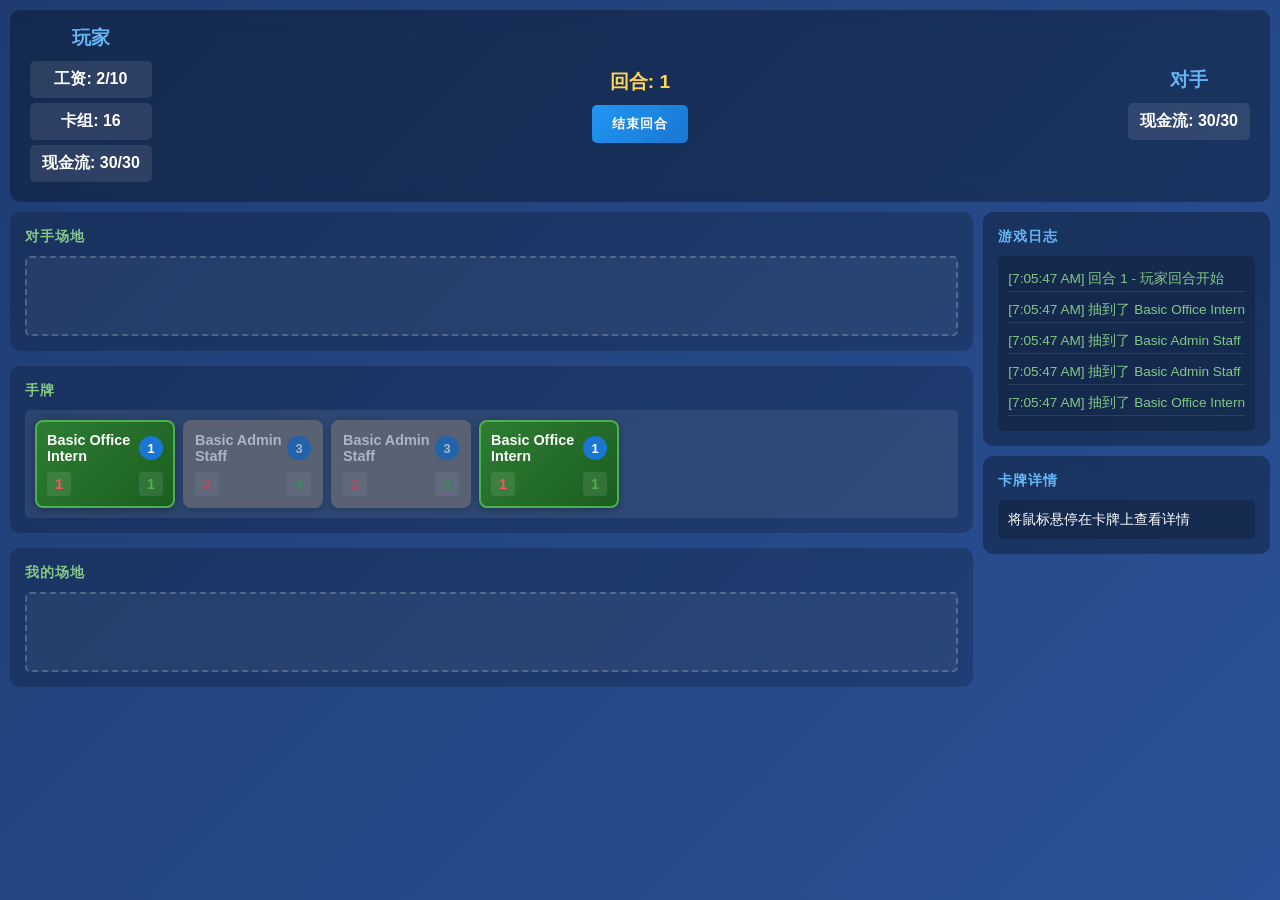
==== commit 28411a96: "feat: Implement Startup Student Hero system and combat mechanics - Simplify hero system to simple da" ====
--- a/index.html
+++ b/index.html
@@ -14,6 +14,7 @@
                 <h3>玩家</h3>
                 <div class="salary-display">工资: <span id="player-salary">1</span>/10</div>
                 <div class="deck-info">卡组: <span id="deck-count">20</span></div>
+                <div class="hero-hp">现金流: <span id="player-hero-hp">30</span></div>
             </div>
             <div class="turn-info">
                 <div class="turn-counter">回合: <span id="turn-number">1</span></div>
--- a/style.css
+++ b/style.css
@@ -209,6 +209,8 @@
 .rarity-uncommon { background: #4caf50; }
 .rarity-rare { background: #2196f3; }
 .rarity-superrare { background: #9c27b0; }
+.rarity-epic { background: #ff5722; }
+.rarity-mythic { background: #795548; }
 .rarity-legendary { background: #ff9800; }
 
 /* 关键词标签 */
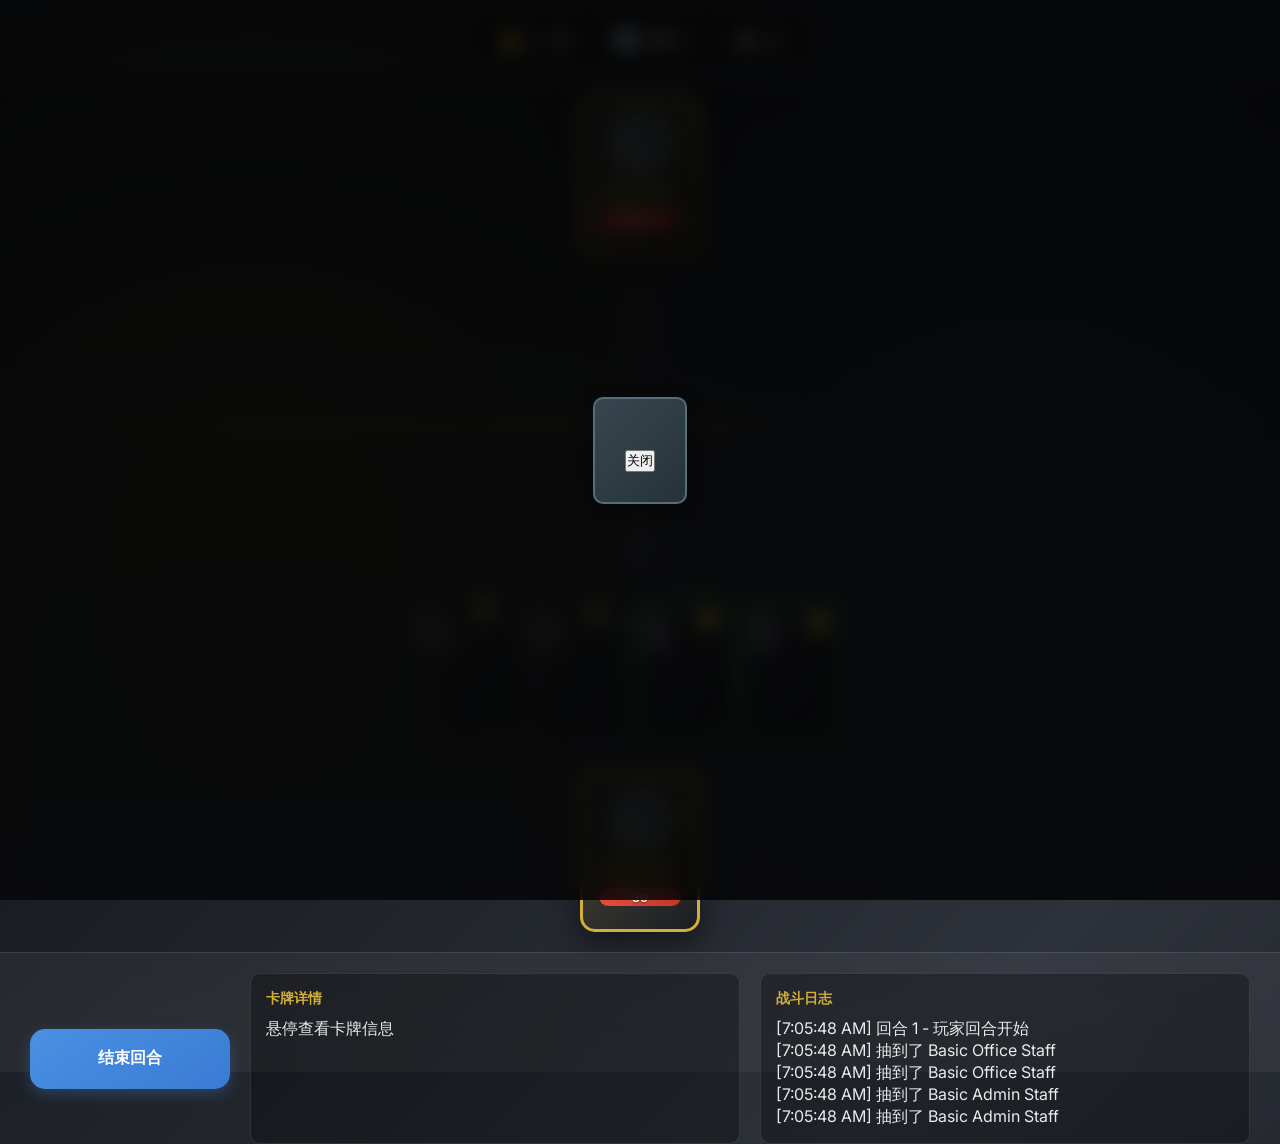
==== commit 7982e816: "feat: Complete KARDS-style UI overhaul with 3D effects and drag-drop - Redesign HTML structure for l" ====
--- a/index.html
+++ b/index.html
@@ -5,73 +5,126 @@
     <meta name="viewport" content="width=device-width, initial-scale=1.0">
     <title>Office War - 职场大战</title>
     <link rel="stylesheet" href="style.css">
+    <link href="https://fonts.googleapis.com/css2?family=Inter:wght@400;500;600;700&display=swap" rel="stylesheet">
 </head>
 <body>
     <div id="game-container">
-        <!-- 游戏头部信息 -->
-        <header id="game-header">
-            <div class="player-info">
-                <h3>玩家</h3>
-                <div class="salary-display">工资: <span id="player-salary">1</span>/10</div>
-                <div class="deck-info">卡组: <span id="deck-count">20</span></div>
-                <div class="hero-hp">现金流: <span id="player-hero-hp">30</span></div>
-            </div>
-            <div class="turn-info">
-                <div class="turn-counter">回合: <span id="turn-number">1</span></div>
-                <button id="end-turn-btn" class="btn-primary">结束回合</button>
-            </div>
-            <div class="opponent-info">
-                <h3>对手</h3>
-                <div class="hero-hp">现金流: <span id="opponent-hp">30</span></div>
+        <!-- 游戏顶部信息栏 -->
+        <header class="game-header">
+            <div class="resource-bar">
+                <div class="salary-info">
+                    <span class="resource-icon">💰</span>
+                    <span id="player-salary">1</span>/10
+                </div>
+                <div class="turn-info">
+                    <span class="turn-icon">🔄</span>
+                    回合 <span id="turn-number">1</span>
+                </div>
+                <div class="deck-info">
+                    <span class="deck-icon">📚</span>
+                    <span id="deck-count">20</span>
+                </div>
             </div>
         </header>
 
-        <!-- 游戏主区域 -->
-        <main id="game-board">
-            <!-- 对手场地 -->
-            <section id="opponent-board" class="board-section">
-                <h4>对手场地</h4>
-                <div id="opponent-minions" class="minions-container"></div>
+        <!-- 主战场区域 -->
+        <main class="battlefield">
+            <!-- 对手英雄区域 -->
+            <section class="enemy-hero-zone">
+                <div class="hero-container" id="opponent-hero">
+                    <div class="hero-portrait enemy">
+                        <div class="hero-frame">
+                            <div class="hero-avatar">
+                                <div class="avatar-image">🎓</div>
+                            </div>
+                            <div class="hero-stats">
+                                <div class="hero-name">创业大学生</div>
+                                <div class="hp-bar">
+                                    <div class="hp-fill" id="opponent-hp-fill"></div>
+                                    <span class="hp-text" id="opponent-hp">30</span>
+                                </div>
+                            </div>
+                        </div>
+                    </div>
+                </div>
             </section>
 
-            <!-- 手牌区域 -->
-            <section id="hand-section" class="board-section">
-                <h4>手牌</h4>
-                <div id="player-hand" class="hand-container"></div>
+            <!-- 对手随从区域 -->
+            <section class="enemy-field">
+                <div class="minion-row" id="opponent-minions"></div>
             </section>
 
-            <!-- 玩家场地 -->
-            <section id="player-board" class="board-section">
-                <h4>我的场地</h4>
-                <div id="player-minions" class="minions-container"></div>
+            <!-- 战场中部分隔线 -->
+            <div class="battlefield-divider">
+                <div class="divider-line"></div>
+                <div class="divider-text">VS</div>
+            </div>
+
+            <!-- 玩家随从区域 -->
+            <section class="player-field">
+                <div class="minion-row" id="player-minions"></div>
+            </section>
+
+            <!-- 玩家手牌区域 -->
+            <section class="player-hand-zone">
+                <div class="hand-container" id="player-hand"></div>
+            </section>
+
+            <!-- 玩家英雄区域 -->
+            <section class="player-hero-zone">
+                <div class="hero-container" id="player-hero">
+                    <div class="hero-portrait">
+                        <div class="hero-frame">
+                            <div class="hero-avatar">
+                                <div class="avatar-image">🎓</div>
+                            </div>
+                            <div class="hero-stats">
+                                <div class="hero-name">创业大学生</div>
+                                <div class="hp-bar">
+                                    <div class="hp-fill" id="player-hp-fill"></div>
+                                    <span class="hp-text" id="player-hero-hp">30</span>
+                                </div>
+                            </div>
+                        </div>
+                    </div>
+                </div>
             </section>
         </main>
 
-        <!-- 游戏信息面板 -->
-        <aside id="game-info">
-            <div class="info-panel">
-                <h4>游戏日志</h4>
-                <div id="game-log" class="log-container"></div>
+        <!-- 游戏控制面板 -->
+        <aside class="control-panel">
+            <div class="turn-control">
+                <button id="end-turn-btn" class="end-turn-btn">
+                    <span class="btn-icon">⏭️</span>
+                    <span class="btn-text">结束回合</span>
+                </button>
             </div>
-            <div class="info-panel">
-                <h4>卡牌详情</h4>
-                <div id="card-details" class="card-details">
-                    <p>将鼠标悬停在卡牌上查看详情</p>
+            
+            <div class="info-panels">
+                <div class="card-info-panel">
+                    <h4>卡牌详情</h4>
+                    <div id="card-details">
+                        <p class="placeholder">悬停查看卡牌信息</p>
+                    </div>
+                </div>
+                
+                <div class="game-log-panel">
+                    <h4>战斗日志</h4>
+                    <div id="game-log"></div>
                 </div>
             </div>
         </aside>
     </div>
 
     <!-- 模态框 -->
-    <div id="modal-overlay" class="modal hidden">
+    <div id="modal-overlay" class="hidden">
         <div class="modal-content">
-            <h3 id="modal-title">游戏结束</h3>
+            <h2 id="modal-title"></h2>
             <p id="modal-message"></p>
-            <button id="modal-close" class="btn-primary">确定</button>
+            <button id="modal-close" class="modal-btn">关闭</button>
         </div>
     </div>
 
-    <!-- JavaScript 模块 -->
     <script type="module" src="src/main.js"></script>
 </body>
 </html>
--- a/style.css
+++ b/style.css
@@ -1,4 +1,4 @@
-/* Office War - 职场大战样式文件 */
+/* Office War - KARDS风格TCG界面 */
 
 * {
     margin: 0;
@@ -6,321 +6,481 @@
     box-sizing: border-box;
 }
 
+:root {
+    /* KARDS风格配色方案 */
+    --primary-dark: #1a1d23;
+    --secondary-dark: #2d3139;
+    --accent-gold: #d4af37;
+    --accent-blue: #4a90e2;
+    --text-primary: #e8eaed;
+    --text-secondary: #9aa0a6;
+    --card-shadow: rgba(0, 0, 0, 0.4);
+    --glass-bg: rgba(255, 255, 255, 0.05);
+    --glass-border: rgba(255, 255, 255, 0.1);
+}
+
 body {
-    font-family: 'Segoe UI', 'Microsoft YaHei', sans-serif;
-    background: linear-gradient(135deg, #1e3c72 0%, #2a5298 100%);
-    color: #ffffff;
+    font-family: 'Inter', -apple-system, BlinkMacSystemFont, sans-serif;
+    background: linear-gradient(135deg, #1a1d23 0%, #2d3139 50%, #1a1d23 100%);
+    color: var(--text-primary);
     min-height: 100vh;
-    display: flex;
-    flex-direction: column;
-}
-
-/* 游戏容器 */
+    overflow: hidden;
+    perspective: 1000px;
+}
+
 #game-container {
+    width: 100vw;
+    height: 100vh;
     display: grid;
-    grid-template-rows: auto 1fr auto;
-    grid-template-columns: 1fr 300px;
-    grid-template-areas: 
-        "header header header"
-        "board board info"
-        "board board info";
-    height: 100vh;
+    grid-template-rows: 80px 1fr 120px;
+    background: 
+        radial-gradient(circle at 20% 50%, rgba(212, 175, 55, 0.1) 0%, transparent 50%),
+        radial-gradient(circle at 80% 50%, rgba(74, 144, 226, 0.1) 0%, transparent 50%),
+        linear-gradient(180deg, #1a1d23 0%, #2d3139 100%);
+}
+
+/* 顶部资源栏 */
+.game-header {
+    background: var(--glass-bg);
+    backdrop-filter: blur(20px);
+    border-bottom: 1px solid var(--glass-border);
+    display: flex;
+    align-items: center;
+    justify-content: center;
+    padding: 0 30px;
+}
+
+.resource-bar {
+    display: flex;
+    gap: 40px;
+    align-items: center;
+    background: rgba(0, 0, 0, 0.3);
+    padding: 15px 30px;
+    border-radius: 20px;
+    border: 1px solid var(--glass-border);
+}
+
+.salary-info, .turn-info, .deck-info {
+    display: flex;
+    align-items: center;
+    gap: 8px;
+    font-weight: 600;
+    font-size: 16px;
+}
+
+.resource-icon, .turn-icon, .deck-icon {
+    font-size: 20px;
+    filter: drop-shadow(0 2px 4px rgba(0, 0, 0, 0.3));
+}
+
+/* 主战场 */
+.battlefield {
+    position: relative;
+    display: grid;
+    grid-template-rows: 150px 120px 1fr 120px 150px;
+    padding: 20px;
+    gap: 20px;
+}
+
+/* 英雄区域 */
+.enemy-hero-zone, .player-hero-zone {
+    display: flex;
+    justify-content: center;
+    align-items: center;
+}
+
+.hero-container {
+    perspective: 1000px;
+}
+
+.hero-portrait {
+    width: 120px;
+    height: 160px;
+    position: relative;
+    transform-style: preserve-3d;
+    transition: transform 0.3s ease;
+}
+
+.hero-portrait:hover {
+    transform: rotateY(5deg) scale(1.05);
+}
+
+.hero-frame {
+    width: 100%;
+    height: 100%;
+    background: linear-gradient(145deg, #2d3139, #1a1d23);
+    border: 3px solid var(--accent-gold);
+    border-radius: 15px;
+    padding: 15px;
+    box-shadow: 
+        0 10px 30px rgba(0, 0, 0, 0.5),
+        inset 0 1px 0 rgba(255, 255, 255, 0.1);
+    position: relative;
+    overflow: hidden;
+}
+
+.hero-frame::before {
+    content: '';
+    position: absolute;
+    top: 0;
+    left: 0;
+    right: 0;
+    bottom: 0;
+    background: linear-gradient(135deg, transparent 0%, rgba(212, 175, 55, 0.1) 50%, transparent 100%);
+    pointer-events: none;
+}
+
+.hero-avatar {
+    width: 60px;
+    height: 60px;
+    margin: 0 auto 10px;
+    background: radial-gradient(circle, #4a90e2, #2d3139);
+    border-radius: 50%;
+    display: flex;
+    align-items: center;
+    justify-content: center;
+    border: 2px solid var(--accent-gold);
+}
+
+.avatar-image {
+    font-size: 30px;
+    filter: drop-shadow(0 2px 4px rgba(0, 0, 0, 0.3));
+}
+
+.hero-stats {
+    text-align: center;
+}
+
+.hero-name {
+    font-size: 14px;
+    font-weight: 600;
+    color: var(--accent-gold);
+    margin-bottom: 8px;
+    text-shadow: 0 2px 4px rgba(0, 0, 0, 0.3);
+}
+
+.hp-bar {
+    width: 100%;
+    height: 20px;
+    background: rgba(0, 0, 0, 0.5);
+    border-radius: 10px;
+    overflow: hidden;
+    position: relative;
+    border: 1px solid var(--glass-border);
+}
+
+.hp-fill {
+    height: 100%;
+    background: linear-gradient(90deg, #e74c3c, #c0392b);
+    transition: width 0.5s ease;
+    box-shadow: inset 0 1px 0 rgba(255, 255, 255, 0.3);
+}
+
+.hp-text {
+    position: absolute;
+    top: 50%;
+    left: 50%;
+    transform: translate(-50%, -50%);
+    font-size: 12px;
+    font-weight: 600;
+    color: white;
+    text-shadow: 0 1px 2px rgba(0, 0, 0, 0.5);
+}
+
+/* 随从区域 */
+.enemy-field, .player-field {
+    display: flex;
+    justify-content: center;
+    align-items: center;
+}
+
+.minion-row {
+    display: flex;
+    gap: 15px;
+    padding: 10px;
+    min-height: 100px;
+    background: var(--glass-bg);
+    border-radius: 15px;
+    border: 1px solid var(--glass-border);
+    backdrop-filter: blur(10px);
+}
+
+/* 手牌区域 */
+.player-hand-zone {
+    display: flex;
+    justify-content: center;
+    align-items: flex-end;
+    padding: 0 20px;
+}
+
+.hand-container {
+    display: flex;
+    gap: -20px; /* 卡牌重叠效果 */
+    justify-content: center;
+    align-items: flex-end;
+    padding: 10px;
+}
+
+/* 战场分隔线 */
+.battlefield-divider {
+    display: flex;
+    align-items: center;
+    justify-content: center;
+    position: relative;
+}
+
+.divider-line {
+    width: 100%;
+    height: 2px;
+    background: linear-gradient(90deg, transparent, var(--accent-gold), transparent);
+    position: absolute;
+}
+
+.divider-text {
+    background: var(--primary-dark);
+    padding: 5px 15px;
+    border-radius: 10px;
+    border: 1px solid var(--accent-gold);
+    font-weight: 600;
+    color: var(--accent-gold);
+    z-index: 1;
+    text-shadow: 0 2px 4px rgba(0, 0, 0, 0.5);
+}
+
+/* 控制面板 */
+.control-panel {
+    background: var(--glass-bg);
+    backdrop-filter: blur(20px);
+    border-top: 1px solid var(--glass-border);
+    display: grid;
+    grid-template-columns: 200px 1fr;
+    gap: 20px;
+    padding: 20px 30px;
+}
+
+.turn-control {
+    display: flex;
+    align-items: center;
+}
+
+.end-turn-btn {
+    width: 100%;
+    height: 60px;
+    background: linear-gradient(145deg, var(--accent-blue), #3a7bd5);
+    border: none;
+    border-radius: 15px;
+    color: white;
+    font-weight: 600;
+    font-size: 16px;
+    cursor: pointer;
+    display: flex;
+    align-items: center;
+    justify-content: center;
     gap: 10px;
-    padding: 10px;
-}
-
-/* 游戏头部 */
-#game-header {
-    grid-area: header;
-    display: flex;
-    justify-content: space-between;
-    align-items: center;
+    transition: all 0.3s ease;
+    box-shadow: 0 5px 15px rgba(74, 144, 226, 0.3);
+}
+
+.end-turn-btn:hover {
+    transform: translateY(-2px);
+    box-shadow: 0 8px 25px rgba(74, 144, 226, 0.4);
+}
+
+.end-turn-btn:active {
+    transform: translateY(0);
+}
+
+.btn-icon {
+    font-size: 20px;
+}
+
+.info-panels {
+    display: grid;
+    grid-template-columns: 1fr 1fr;
+    gap: 20px;
+}
+
+.card-info-panel, .game-log-panel {
     background: rgba(0, 0, 0, 0.3);
-    padding: 15px 20px;
-    border-radius: 10px;
-    backdrop-filter: blur(10px);
-}
-
-.player-info, .opponent-info {
-    text-align: center;
-}
-
-.player-info h3, .opponent-info h3 {
-    margin-bottom: 10px;
-    color: #64b5f6;
-}
-
-.salary-display, .deck-info, .hero-hp {
-    background: rgba(255, 255, 255, 0.1);
-    padding: 8px 12px;
-    border-radius: 5px;
-    margin: 5px 0;
-    font-weight: bold;
-}
-
-.turn-info {
-    text-align: center;
-}
-
-.turn-counter {
-    font-size: 1.2em;
-    font-weight: bold;
-    margin-bottom: 10px;
-    color: #ffd54f;
-}
-
-/* 游戏主区域 */
-#game-board {
-    grid-area: board;
-    display: flex;
-    flex-direction: column;
-    gap: 15px;
-}
-
-.board-section {
-    background: rgba(0, 0, 0, 0.2);
     border-radius: 10px;
     padding: 15px;
-    min-height: 120px;
-}
-
-.board-section h4 {
+    border: 1px solid var(--glass-border);
+}
+
+.card-info-panel h4, .game-log-panel h4 {
     margin-bottom: 10px;
-    color: #81c784;
-    font-size: 0.9em;
-    text-transform: uppercase;
-    letter-spacing: 1px;
-}
-
-/* 卡牌容器 */
-.minions-container {
-    display: flex;
-    gap: 10px;
-    flex-wrap: wrap;
-    min-height: 80px;
-    background: rgba(255, 255, 255, 0.05);
-    border-radius: 5px;
-    padding: 10px;
-    border: 2px dashed rgba(255, 255, 255, 0.2);
-}
-
-.hand-container {
-    display: flex;
-    gap: 8px;
-    flex-wrap: wrap;
-    min-height: 100px;
-    background: rgba(255, 255, 255, 0.08);
-    border-radius: 5px;
-    padding: 10px;
+    color: var(--accent-gold);
+    font-size: 14px;
+    font-weight: 600;
 }
 
 /* 卡牌样式 */
 .card {
-    background: linear-gradient(135deg, #37474f 0%, #263238 100%);
-    border: 2px solid #546e7a;
-    border-radius: 8px;
-    padding: 10px;
-    min-width: 120px;
-    max-width: 140px;
+    width: 100px;
+    height: 140px;
+    background: linear-gradient(145deg, #2d3139, #1a1d23);
+    border: 2px solid #4a5568;
+    border-radius: 10px;
+    padding: 8px;
     cursor: pointer;
     transition: all 0.3s ease;
     position: relative;
-    box-shadow: 0 2px 8px rgba(0, 0, 0, 0.3);
-}
+    transform-style: preserve-3d;
+    box-shadow: 
+        0 4px 15px var(--card-shadow),
+        inset 0 1px 0 rgba(255, 255, 255, 0.1);
+    display: flex;
+    flex-direction: column;
+    justify-content: space-between;
+}
+
+/* 卡牌厚度效果 */
+.card::after {
+    content: '';
+    position: absolute;
+    top: 0;
+    right: 0;
+    width: 3px;
+    height: 100%;
+    background: linear-gradient(180deg, rgba(0, 0, 0, 0.3), transparent);
+    border-radius: 0 10px 10px 0;
+}
+
+/* 手牌扇形效果 */
+.hand-container .card {
+    transform-origin: bottom center;
+}
+
+.hand-container .card:nth-child(1) { transform: rotate(-15deg) translateY(-10px); }
+.hand-container .card:nth-child(2) { transform: rotate(-10deg) translateY(-5px); }
+.hand-container .card:nth-child(3) { transform: rotate(-5deg) translateY(-2px); }
+.hand-container .card:nth-child(4) { transform: rotate(0deg) translateY(0px); }
+.hand-container .card:nth-child(5) { transform: rotate(5deg) translateY(-2px); }
+.hand-container .card:nth-child(6) { transform: rotate(10deg) translateY(-5px); }
+.hand-container .card:nth-child(7) { transform: rotate(15deg) translateY(-10px); }
 
 .card:hover {
-    transform: translateY(-5px);
-    box-shadow: 0 8px 20px rgba(0, 0, 0, 0.4);
-    border-color: #64b5f6;
+    transform: translateY(-20px) scale(1.1) rotate(0deg);
+    box-shadow: 
+        0 15px 35px var(--card-shadow),
+        0 0 20px rgba(212, 175, 55, 0.3);
+    z-index: 10;
 }
 
 .card.playable {
-    border-color: #4caf50;
-    background: linear-gradient(135deg, #2e7d32 0%, #1b5e20 100%);
+    border-color: #27ae60;
+    box-shadow: 
+        0 0 20px rgba(39, 174, 96, 0.4),
+        0 4px 15px var(--card-shadow);
 }
 
 .card.unplayable {
     opacity: 0.6;
-    cursor: not-allowed;
-    border-color: #757575;
+    border-color: #4a5568;
 }
 
 .card-header {
     display: flex;
     justify-content: space-between;
-    align-items: center;
-    margin-bottom: 8px;
+    align-items: flex-start;
+    margin-bottom: 5px;
 }
 
 .card-name {
-    font-size: 0.9em;
-    font-weight: bold;
-    color: #ffffff;
+    font-size: 11px;
+    font-weight: 600;
+    color: var(--text-primary);
+    text-shadow: 0 1px 2px rgba(0, 0, 0, 0.5);
+    line-height: 1.2;
     flex: 1;
     margin-right: 5px;
 }
 
 .card-cost {
-    background: #1976d2;
+    background: var(--accent-gold);
+    color: var(--primary-dark);
+    border-radius: 50%;
+    width: 22px;
+    height: 22px;
+    display: flex;
+    align-items: center;
+    justify-content: center;
+    font-weight: 700;
+    font-size: 12px;
+    box-shadow: 0 2px 5px rgba(0, 0, 0, 0.3);
+    flex-shrink: 0;
+}
+
+.card-stats {
+    display: flex;
+    justify-content: space-between;
+    align-items: center;
+    margin-top: auto;
+}
+
+.card-attack, .card-hp {
+    background: rgba(0, 0, 0, 0.5);
     color: white;
-    border-radius: 50%;
-    width: 24px;
-    height: 24px;
-    display: flex;
-    align-items: center;
-    justify-content: center;
-    font-weight: bold;
-    font-size: 0.8em;
-}
-
-.card-stats {
-    display: flex;
-    justify-content: space-between;
-    margin-top: 8px;
-}
-
-.card-attack, .card-hp {
-    background: rgba(255, 255, 255, 0.1);
-    padding: 4px 8px;
-    border-radius: 4px;
-    font-weight: bold;
-    font-size: 0.9em;
-}
-
-.card-attack {
-    color: #ff5252;
-}
-
-.card-hp {
-    color: #4caf50;
+    padding: 3px 6px;
+    border-radius: 5px;
+    font-size: 12px;
+    font-weight: 700;
+    min-width: 20px;
+    text-align: center;
+    box-shadow: inset 0 1px 2px rgba(0, 0, 0, 0.3);
+}
+
+/* 稀有度样式 */
+.rarity-common { border-color: #757575; }
+.rarity-uncommon { border-color: #4caf50; }
+.rarity-rare { border-color: #2196f3; }
+.rarity-superrare { border-color: #9c27b0; }
+.rarity-epic { border-color: #ff5722; }
+.rarity-mythic { border-color: #795548; }
+.rarity-legendary { 
+    border-color: var(--accent-gold);
+    box-shadow: 
+        0 4px 15px var(--card-shadow),
+        0 0 10px rgba(212, 175, 55, 0.3),
+        inset 0 1px 0 rgba(255, 255, 255, 0.2);
 }
 
 .card-rarity {
     position: absolute;
-    top: 5px;
-    right: 5px;
-    font-size: 0.7em;
-    padding: 2px 6px;
+    top: -3px;
+    right: -3px;
+    font-size: 9px;
+    padding: 2px 5px;
     border-radius: 3px;
-    font-weight: bold;
-}
-
-.rarity-common { background: #757575; }
-.rarity-uncommon { background: #4caf50; }
-.rarity-rare { background: #2196f3; }
-.rarity-superrare { background: #9c27b0; }
-.rarity-epic { background: #ff5722; }
-.rarity-mythic { background: #795548; }
-.rarity-legendary { background: #ff9800; }
+    font-weight: 700;
+    color: white;
+    text-shadow: 0 1px 2px rgba(0, 0, 0, 0.5);
+}
 
 /* 关键词标签 */
 .keyword {
     display: inline-block;
-    background: rgba(255, 255, 255, 0.2);
-    padding: 2px 6px;
+    background: rgba(255, 255, 255, 0.15);
+    padding: 1px 4px;
     border-radius: 3px;
-    font-size: 0.7em;
-    margin: 2px;
-    border: 1px solid rgba(255, 255, 255, 0.3);
-}
-
-/* 按钮样式 */
-.btn-primary {
-    background: linear-gradient(135deg, #2196f3 0%, #1976d2 100%);
-    color: white;
-    border: none;
-    padding: 10px 20px;
-    border-radius: 5px;
-    cursor: pointer;
-    font-weight: bold;
-    transition: all 0.3s ease;
-    text-transform: uppercase;
-    letter-spacing: 1px;
-}
-
-.btn-primary:hover {
-    background: linear-gradient(135deg, #42a5f5 0%, #2196f3 100%);
-    transform: translateY(-2px);
-    box-shadow: 0 4px 12px rgba(33, 150, 243, 0.4);
-}
-
-.btn-primary:disabled {
-    background: #757575;
-    cursor: not-allowed;
-    transform: none;
-    box-shadow: none;
-}
-
-/* 信息面板 */
-#game-info {
-    grid-area: info;
-    display: flex;
-    flex-direction: column;
-    gap: 10px;
-}
-
-.info-panel {
-    background: rgba(0, 0, 0, 0.3);
-    border-radius: 10px;
-    padding: 15px;
-    backdrop-filter: blur(10px);
-}
-
-.info-panel h4 {
-    margin-bottom: 10px;
-    color: #64b5f6;
-    font-size: 0.9em;
-    text-transform: uppercase;
-    letter-spacing: 1px;
-}
-
-.log-container {
-    max-height: 200px;
-    overflow-y: auto;
-    background: rgba(0, 0, 0, 0.2);
-    border-radius: 5px;
-    padding: 10px;
-    font-size: 0.85em;
-    line-height: 1.4;
-}
-
-.log-entry {
-    margin-bottom: 5px;
-    padding: 3px 0;
-    border-bottom: 1px solid rgba(255, 255, 255, 0.1);
-}
-
-.log-entry.player-turn {
-    color: #81c784;
-}
-
-.log-entry.opponent-turn {
-    color: #e57373;
-}
-
-.log-entry.combat {
-    color: #ffd54f;
-}
-
-.card-details {
-    background: rgba(0, 0, 0, 0.2);
-    border-radius: 5px;
-    padding: 10px;
-    font-size: 0.85em;
-    line-height: 1.4;
+    font-size: 8px;
+    font-weight: 500;
+    margin: 1px;
+    color: var(--text-secondary);
 }
 
 /* 模态框 */
-.modal {
+#modal-overlay {
     position: fixed;
     top: 0;
     left: 0;
     width: 100%;
     height: 100%;
     background: rgba(0, 0, 0, 0.8);
-    display: flex;
-    align-items: center;
-    justify-content: center;
+    backdrop-filter: blur(10px);
+    display: flex;
+    justify-content: center;
+    align-items: center;
     z-index: 1000;
 }
 
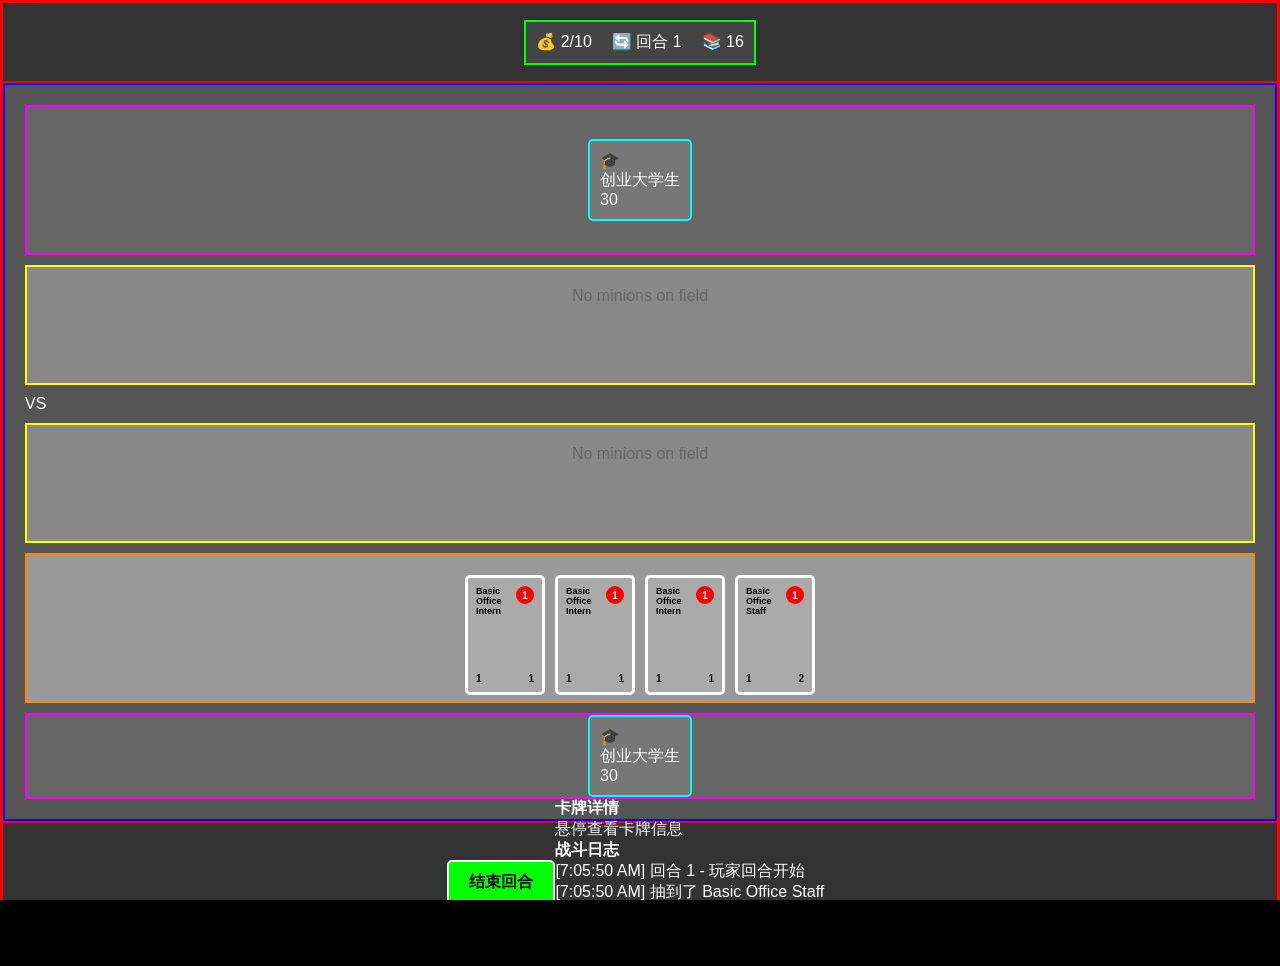
==== commit 4caca99f: "fix: Create minimal CSS to test HTML/CSS matching - Fix CSS selectors to match actual HTML structure" ====
--- a/index.html
+++ b/index.html
@@ -4,7 +4,7 @@
     <meta charset="UTF-8">
     <meta name="viewport" content="width=device-width, initial-scale=1.0">
     <title>Office War - 职场大战</title>
-    <link rel="stylesheet" href="style.css">
+    <link rel="stylesheet" href="style-minimal.css">
     <link href="https://fonts.googleapis.com/css2?family=Inter:wght@400;500;600;700&display=swap" rel="stylesheet">
 </head>
 <body>
--- a/style-minimal.css
+++ b/style-minimal.css
@@ -0,0 +1,177 @@
+/* 极简版CSS - 确保基本显示 */
+
+* {
+    margin: 0;
+    padding: 0;
+    box-sizing: border-box;
+}
+
+html, body {
+    background: #000000;
+    color: #ffffff;
+    height: 100vh;
+    width: 100vw;
+    overflow: hidden;
+    font-family: Arial, sans-serif;
+}
+
+#game-container {
+    width: 100vw;
+    height: 100vh;
+    background: #222222;
+    border: 3px solid #ff0000;
+    display: grid;
+    grid-template-rows: 80px 1fr 120px;
+    position: relative;
+    z-index: 1;
+}
+
+.game-header {
+    background: #333333;
+    color: #ffffff;
+    padding: 20px;
+    border-bottom: 2px solid #ff0000;
+    display: flex;
+    align-items: center;
+    justify-content: center;
+}
+
+.resource-bar {
+    background: #444444;
+    padding: 10px;
+    border: 2px solid #00ff00;
+    display: flex;
+    gap: 20px;
+}
+
+.battlefield {
+    background: #555555;
+    border: 2px solid #0000ff;
+    padding: 20px;
+    display: grid;
+    grid-template-rows: 150px 120px 1fr 120px 150px;
+    gap: 10px;
+}
+
+.enemy-hero-zone, .player-hero-zone {
+    background: #666666;
+    border: 2px solid #ff00ff;
+    display: flex;
+    justify-content: center;
+    align-items: center;
+}
+
+.hero-container {
+    background: #777777;
+    border: 2px solid #00ffff;
+    padding: 10px;
+    border-radius: 5px;
+    color: #ffffff;
+}
+
+.enemy-field, .player-field {
+    background: #888888;
+    border: 2px solid #ffff00;
+    padding: 10px;
+    min-height: 80px;
+}
+
+.minion-row {
+    display: flex;
+    gap: 10px;
+    justify-content: center;
+}
+
+.player-hand-zone {
+    background: #999999;
+    border: 2px solid #ff8800;
+    padding: 20px;
+    min-height: 150px;
+}
+
+.hand-container {
+    display: flex;
+    gap: 10px;
+    justify-content: center;
+    align-items: flex-end;
+}
+
+.card {
+    background: #aaaaaa;
+    border: 3px solid #ffffff;
+    border-radius: 5px;
+    padding: 8px;
+    width: 80px;
+    height: 120px;
+    color: #000000;
+    display: flex;
+    flex-direction: column;
+    justify-content: space-between;
+    cursor: pointer;
+    font-size: 10px;
+    font-weight: bold;
+}
+
+.card-header {
+    display: flex;
+    justify-content: space-between;
+    align-items: flex-start;
+}
+
+.card-name {
+    font-size: 9px;
+    font-weight: bold;
+    color: #000000;
+    text-align: left;
+    flex: 1;
+}
+
+.card-cost {
+    background: #ff0000;
+    color: #ffffff;
+    border-radius: 50%;
+    width: 18px;
+    height: 18px;
+    display: flex;
+    align-items: center;
+    justify-content: center;
+    font-size: 10px;
+    font-weight: bold;
+}
+
+.card-stats {
+    display: flex;
+    justify-content: space-between;
+    font-size: 10px;
+    font-weight: bold;
+    color: #000000;
+}
+
+.control-panel {
+    background: #333333;
+    padding: 20px;
+    border-top: 2px solid #ff0000;
+    display: flex;
+    justify-content: center;
+    align-items: center;
+}
+
+.end-turn-btn {
+    background: #00ff00;
+    color: #000000;
+    border: 2px solid #ffffff;
+    padding: 10px 20px;
+    font-size: 16px;
+    font-weight: bold;
+    cursor: pointer;
+    border-radius: 5px;
+}
+
+/* 隐藏所有模态框 */
+#modal-overlay {
+    display: none !important;
+}
+
+.hidden {
+    display: none !important;
+}
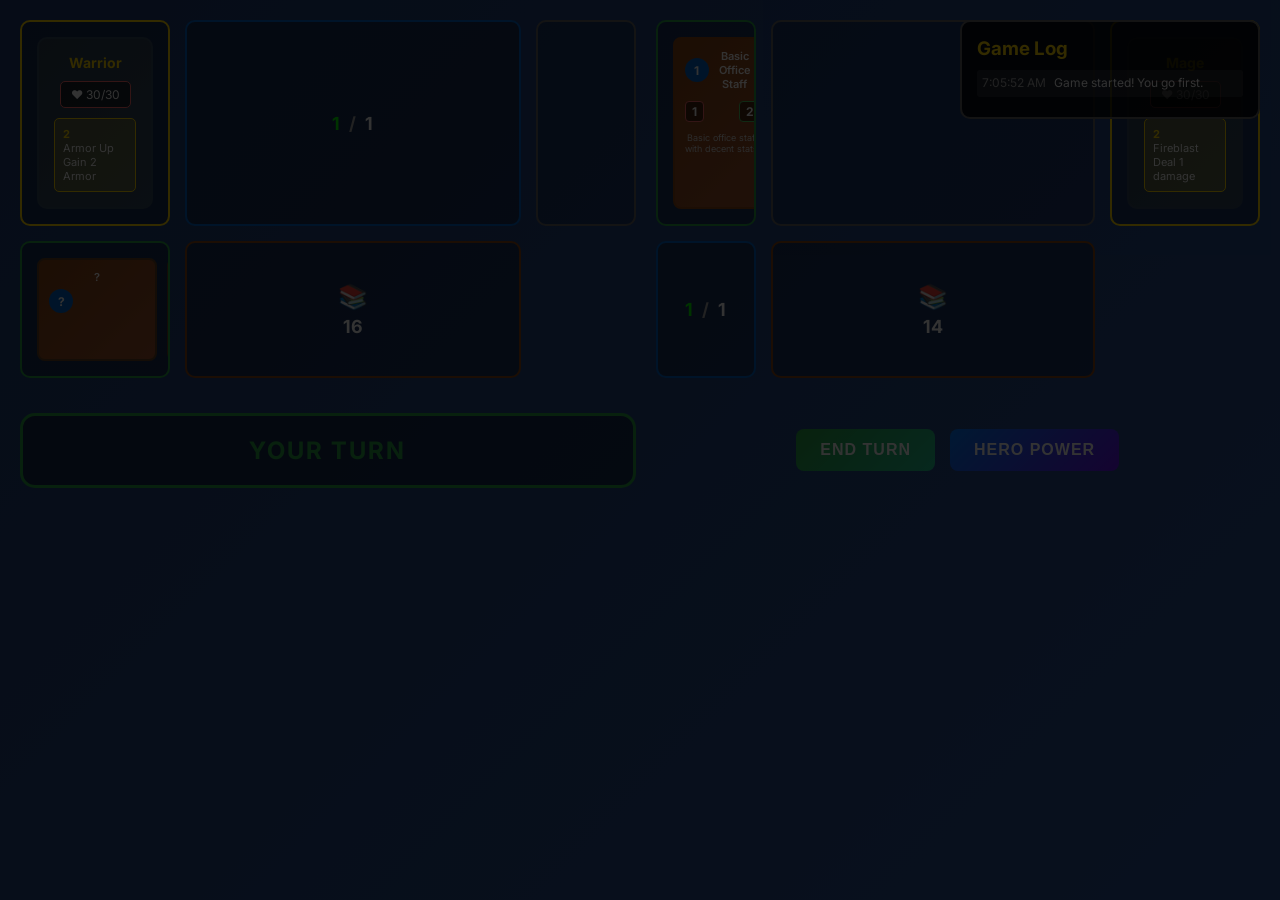
==== commit beef5fa3: "Implement Hearthstone-style card game simulator MVP v1 - Complete game engine with modular architect" ====
--- a/index.html
+++ b/index.html
@@ -1,129 +1,81 @@
 <!DOCTYPE html>
-<html lang="zh-CN">
+<html lang="en">
 <head>
     <meta charset="UTF-8">
     <meta name="viewport" content="width=device-width, initial-scale=1.0">
-    <title>Office War - 职场大战</title>
-    <link rel="stylesheet" href="style-minimal.css">
+    <title>Hearthstone Simulator</title>
+    <link rel="stylesheet" href="style.css">
     <link href="https://fonts.googleapis.com/css2?family=Inter:wght@400;500;600;700&display=swap" rel="stylesheet">
 </head>
 <body>
     <div id="game-container">
-        <!-- 游戏顶部信息栏 -->
-        <header class="game-header">
-            <div class="resource-bar">
-                <div class="salary-info">
-                    <span class="resource-icon">💰</span>
-                    <span id="player-salary">1</span>/10
-                </div>
-                <div class="turn-info">
-                    <span class="turn-icon">🔄</span>
-                    回合 <span id="turn-number">1</span>
-                </div>
-                <div class="deck-info">
-                    <span class="deck-icon">📚</span>
-                    <span id="deck-count">20</span>
-                </div>
+        <!-- Opponent Section -->
+        <div class="opponent-section">
+            <div class="hero-area" id="opponent-hero">
+                <!-- Hero will be rendered here -->
             </div>
-        </header>
+            <div class="mana-area" id="opponent-mana">
+                <!-- Mana will be rendered here -->
+            </div>
+            <div class="board-area" id="opponent-board">
+                <!-- Minions will be rendered here -->
+            </div>
+            <div class="hand-area" id="opponent-hand">
+                <!-- Hand cards will be rendered here -->
+            </div>
+            <div class="deck-area" id="opponent-deck">
+                <!-- Deck count will be rendered here -->
+            </div>
+        </div>
 
-        <!-- 主战场区域 -->
-        <main class="battlefield">
-            <!-- 对手英雄区域 -->
-            <section class="enemy-hero-zone">
-                <div class="hero-container" id="opponent-hero">
-                    <div class="hero-portrait enemy">
-                        <div class="hero-frame">
-                            <div class="hero-avatar">
-                                <div class="avatar-image">🎓</div>
-                            </div>
-                            <div class="hero-stats">
-                                <div class="hero-name">创业大学生</div>
-                                <div class="hp-bar">
-                                    <div class="hp-fill" id="opponent-hp-fill"></div>
-                                    <span class="hp-text" id="opponent-hp">30</span>
-                                </div>
-                            </div>
-                        </div>
-                    </div>
-                </div>
-            </section>
+        <!-- Turn Indicator -->
+        <div class="turn-indicator" id="turn-indicator">
+            Your Turn
+        </div>
 
-            <!-- 对手随从区域 -->
-            <section class="enemy-field">
-                <div class="minion-row" id="opponent-minions"></div>
-            </section>
+        <!-- Player Section -->
+        <div class="player-section">
+            <div class="hand-area" id="player-hand">
+                <!-- Hand cards will be rendered here -->
+            </div>
+            <div class="board-area" id="player-board">
+                <!-- Minions will be rendered here -->
+            </div>
+            <div class="hero-area" id="player-hero">
+                <!-- Hero will be rendered here -->
+            </div>
+            <div class="mana-area" id="player-mana">
+                <!-- Mana will be rendered here -->
+            </div>
+            <div class="deck-area" id="player-deck">
+                <!-- Deck count will be rendered here -->
+            </div>
+        </div>
 
-            <!-- 战场中部分隔线 -->
-            <div class="battlefield-divider">
-                <div class="divider-line"></div>
-                <div class="divider-text">VS</div>
+        <!-- Control Panel -->
+        <div class="control-panel">
+            <button id="end-turn-btn" class="btn btn-primary">End Turn</button>
+            <button id="hero-power-btn" class="btn btn-secondary">Hero Power</button>
+        </div>
+
+        <!-- Game Log -->
+        <div class="game-log-container">
+            <h3>Game Log</h3>
+            <div id="game-log" class="game-log">
+                <!-- Log messages will appear here -->
             </div>
-
-            <!-- 玩家随从区域 -->
-            <section class="player-field">
-                <div class="minion-row" id="player-minions"></div>
-            </section>
-
-            <!-- 玩家手牌区域 -->
-            <section class="player-hand-zone">
-                <div class="hand-container" id="player-hand"></div>
-            </section>
-
-            <!-- 玩家英雄区域 -->
-            <section class="player-hero-zone">
-                <div class="hero-container" id="player-hero">
-                    <div class="hero-portrait">
-                        <div class="hero-frame">
-                            <div class="hero-avatar">
-                                <div class="avatar-image">🎓</div>
-                            </div>
-                            <div class="hero-stats">
-                                <div class="hero-name">创业大学生</div>
-                                <div class="hp-bar">
-                                    <div class="hp-fill" id="player-hp-fill"></div>
-                                    <span class="hp-text" id="player-hero-hp">30</span>
-                                </div>
-                            </div>
-                        </div>
-                    </div>
-                </div>
-            </section>
-        </main>
-
-        <!-- 游戏控制面板 -->
-        <aside class="control-panel">
-            <div class="turn-control">
-                <button id="end-turn-btn" class="end-turn-btn">
-                    <span class="btn-icon">⏭️</span>
-                    <span class="btn-text">结束回合</span>
-                </button>
-            </div>
-            
-            <div class="info-panels">
-                <div class="card-info-panel">
-                    <h4>卡牌详情</h4>
-                    <div id="card-details">
-                        <p class="placeholder">悬停查看卡牌信息</p>
-                    </div>
-                </div>
-                
-                <div class="game-log-panel">
-                    <h4>战斗日志</h4>
-                    <div id="game-log"></div>
-                </div>
-            </div>
-        </aside>
+        </div>
     </div>
 
-    <!-- 模态框 -->
-    <div id="modal-overlay" class="hidden">
-        <div class="modal-content">
-            <h2 id="modal-title"></h2>
-            <p id="modal-message"></p>
-            <button id="modal-close" class="modal-btn">关闭</button>
-        </div>
+    <!-- Game Over Overlay -->
+    <div id="game-over-overlay" class="overlay hidden">
+        <!-- Game over content will be rendered here -->
     </div>
+
+    <!-- Tooltips -->
+    <div id="card-tooltip" class="tooltip hidden"></div>
+    <div id="minion-tooltip" class="tooltip hidden"></div>
+    <div id="hero-tooltip" class="tooltip hidden"></div>
 
     <script type="module" src="src/main.js"></script>
 </body>
--- a/style.css
+++ b/style.css
@@ -0,0 +1,678 @@
+/* Hearthstone Simulator Styles */
+* {
+  margin: 0;
+  padding: 0;
+  box-sizing: border-box;
+}
+
+body {
+  font-family: 'Inter', sans-serif;
+  background: linear-gradient(135deg, #1e3c72 0%, #2a5298 100%);
+  color: #fff;
+  height: 100vh;
+  overflow: hidden;
+}
+
+#game-container {
+  display: grid;
+  grid-template-rows: 1fr auto 1fr;
+  height: 100vh;
+  gap: 20px;
+  padding: 20px;
+}
+
+/* Opponent Section */
+.opponent-section {
+  display: grid;
+  grid-template-columns: 150px 1fr 100px;
+  grid-template-rows: auto 1fr auto;
+  gap: 15px;
+}
+
+/* Player Section */
+.player-section {
+  display: grid;
+  grid-template-columns: 100px 1fr 150px;
+  grid-template-rows: auto 1fr auto;
+  gap: 15px;
+}
+
+/* Common Areas */
+.hero-area {
+  background: rgba(0, 0, 0, 0.3);
+  border-radius: 10px;
+  padding: 15px;
+  border: 2px solid #ffd700;
+  min-height: 120px;
+}
+
+.mana-area {
+  background: rgba(0, 0, 0, 0.3);
+  border-radius: 10px;
+  padding: 10px;
+  border: 2px solid #0066cc;
+  display: flex;
+  align-items: center;
+  justify-content: center;
+}
+
+.board-area {
+  background: rgba(0, 0, 0, 0.2);
+  border-radius: 10px;
+  padding: 15px;
+  border: 2px solid #666;
+  display: flex;
+  gap: 10px;
+  overflow-x: auto;
+  min-height: 140px;
+}
+
+.hand-area {
+  background: rgba(0, 0, 0, 0.3);
+  border-radius: 10px;
+  padding: 15px;
+  border: 2px solid #28a745;
+  display: flex;
+  gap: 10px;
+  overflow-x: auto;
+  min-height: 120px;
+}
+
+.deck-area {
+  background: rgba(0, 0, 0, 0.3);
+  border-radius: 10px;
+  padding: 10px;
+  border: 2px solid #8b4513;
+  display: flex;
+  align-items: center;
+  justify-content: center;
+  font-size: 18px;
+  font-weight: bold;
+}
+
+/* Turn Indicator */
+.turn-indicator {
+  grid-row: 2;
+  background: rgba(0, 0, 0, 0.4);
+  border-radius: 15px;
+  padding: 20px;
+  text-align: center;
+  font-size: 24px;
+  font-weight: bold;
+  border: 3px solid #ffd700;
+  text-transform: uppercase;
+  letter-spacing: 2px;
+}
+
+.turn-indicator.player {
+  border-color: #28a745;
+  color: #28a745;
+}
+
+.turn-indicator.opponent {
+  border-color: #dc3545;
+  color: #dc3545;
+}
+
+/* Control Panel */
+.control-panel {
+  grid-row: 2;
+  display: flex;
+  gap: 15px;
+  justify-content: center;
+  align-items: center;
+}
+
+.btn {
+  padding: 12px 24px;
+  border: none;
+  border-radius: 8px;
+  font-size: 16px;
+  font-weight: 600;
+  cursor: pointer;
+  transition: all 0.3s ease;
+  text-transform: uppercase;
+  letter-spacing: 1px;
+}
+
+.btn-primary {
+  background: linear-gradient(135deg, #28a745, #20c997);
+  color: white;
+}
+
+.btn-primary:hover {
+  background: linear-gradient(135deg, #218838, #1ea085);
+  transform: translateY(-2px);
+  box-shadow: 0 4px 8px rgba(0, 0, 0, 0.3);
+}
+
+.btn-secondary {
+  background: linear-gradient(135deg, #007bff, #6610f2);
+  color: white;
+}
+
+.btn-secondary:hover {
+  background: linear-gradient(135deg, #0056b3, #520dc2);
+  transform: translateY(-2px);
+  box-shadow: 0 4px 8px rgba(0, 0, 0, 0.3);
+}
+
+.btn:disabled {
+  opacity: 0.5;
+  cursor: not-allowed;
+  transform: none;
+}
+
+/* Game Log */
+.game-log-container {
+  position: fixed;
+  right: 20px;
+  top: 20px;
+  width: 300px;
+  max-height: 400px;
+  background: rgba(0, 0, 0, 0.8);
+  border-radius: 10px;
+  padding: 15px;
+  border: 2px solid #666;
+}
+
+.game-log-container h3 {
+  margin-bottom: 10px;
+  color: #ffd700;
+}
+
+.game-log {
+  max-height: 350px;
+  overflow-y: auto;
+  font-size: 12px;
+  line-height: 1.4;
+}
+
+.log-message {
+  margin-bottom: 5px;
+  padding: 5px;
+  border-radius: 3px;
+  background: rgba(255, 255, 255, 0.1);
+}
+
+.log-message.highlight {
+  background: rgba(255, 215, 0, 0.3);
+  border: 1px solid #ffd700;
+}
+
+.log-time {
+  color: #aaa;
+  margin-right: 5px;
+}
+
+/* Card Styles */
+.card {
+  background: linear-gradient(135deg, #2c3e50, #34495e);
+  border: 2px solid #34495e;
+  border-radius: 8px;
+  padding: 10px;
+  min-width: 120px;
+  max-width: 140px;
+  cursor: pointer;
+  transition: all 0.3s ease;
+  position: relative;
+}
+
+.card:hover {
+  transform: translateY(-5px);
+  box-shadow: 0 8px 16px rgba(0, 0, 0, 0.4);
+  border-color: #ffd700;
+}
+
+.card.minion {
+  border-color: #8b4513;
+}
+
+.card.spell {
+  border-color: #4169e1;
+}
+
+.card-back {
+  background: linear-gradient(135deg, #8b4513, #a0522d);
+  border: 2px solid #654321;
+}
+
+.card-content {
+  display: flex;
+  flex-direction: column;
+  gap: 5px;
+}
+
+.card-header {
+  display: flex;
+  justify-content: space-between;
+  align-items: center;
+}
+
+.card-cost {
+  background: #0066cc;
+  color: white;
+  border-radius: 50%;
+  width: 24px;
+  height: 24px;
+  display: flex;
+  align-items: center;
+  justify-content: center;
+  font-weight: bold;
+  font-size: 12px;
+}
+
+.card-name {
+  font-size: 11px;
+  font-weight: 600;
+  text-align: center;
+  color: #fff;
+  flex: 1;
+}
+
+.card-stats {
+  display: flex;
+  justify-content: space-between;
+  align-items: center;
+  margin-top: 5px;
+}
+
+.card-attack, .card-health {
+  background: rgba(0, 0, 0, 0.5);
+  color: white;
+  border-radius: 4px;
+  padding: 2px 6px;
+  font-weight: bold;
+  font-size: 12px;
+}
+
+.card-attack {
+  border: 1px solid #ff6b6b;
+}
+
+.card-health {
+  border: 1px solid #51cf66;
+}
+
+.card-description {
+  font-size: 9px;
+  color: #ddd;
+  text-align: center;
+  margin-top: 5px;
+}
+
+.keyword {
+  background: #ffd700;
+  color: #000;
+  padding: 1px 4px;
+  border-radius: 3px;
+  font-size: 8px;
+  font-weight: bold;
+  margin-right: 2px;
+}
+
+/* Minion Styles */
+.minion {
+  background: linear-gradient(135deg, #8b4513, #a0522d);
+  border: 2px solid #654321;
+  border-radius: 8px;
+  padding: 10px;
+  min-width: 100px;
+  max-width: 120px;
+  cursor: pointer;
+  transition: all 0.3s ease;
+  position: relative;
+}
+
+.minion:hover {
+  transform: translateY(-3px);
+  box-shadow: 0 6px 12px rgba(0, 0, 0, 0.4);
+  border-color: #ffd700;
+}
+
+.minion.can-attack {
+  border-color: #28a745;
+  box-shadow: 0 0 10px rgba(40, 167, 69, 0.5);
+}
+
+.minion.dead {
+  opacity: 0.5;
+  transform: scale(0.9);
+}
+
+.minion-content {
+  display: flex;
+  flex-direction: column;
+  gap: 5px;
+}
+
+.minion-name {
+  font-size: 11px;
+  font-weight: 600;
+  text-align: center;
+  color: #fff;
+}
+
+.minion-stats {
+  display: flex;
+  justify-content: space-between;
+  align-items: center;
+}
+
+.minion-attack, .minion-health {
+  background: rgba(0, 0, 0, 0.5);
+  color: white;
+  border-radius: 4px;
+  padding: 2px 6px;
+  font-weight: bold;
+  font-size: 12px;
+}
+
+.minion-attack {
+  border: 1px solid #ff6b6b;
+}
+
+.minion-health {
+  border: 1px solid #51cf66;
+}
+
+.minion-health.damaged {
+  background: rgba(255, 0, 0, 0.3);
+}
+
+/* Hero Styles */
+.hero {
+  background: linear-gradient(135deg, #2c3e50, #34495e);
+  border: 2px solid #34495e;
+  border-radius: 10px;
+  padding: 15px;
+  cursor: pointer;
+  transition: all 0.3s ease;
+}
+
+.hero:hover {
+  transform: scale(1.05);
+  box-shadow: 0 8px 16px rgba(0, 0, 0, 0.4);
+  border-color: #ffd700;
+}
+
+.hero-portrait {
+  text-align: center;
+  margin-bottom: 10px;
+}
+
+.hero-class {
+  font-size: 14px;
+  font-weight: bold;
+  color: #ffd700;
+  margin-bottom: 5px;
+}
+
+.hero-stats {
+  display: flex;
+  justify-content: space-around;
+  gap: 10px;
+}
+
+.hero-health, .hero-armor {
+  background: rgba(0, 0, 0, 0.5);
+  padding: 5px 10px;
+  border-radius: 5px;
+  font-size: 12px;
+}
+
+.hero-health {
+  border: 1px solid #ff6b6b;
+}
+
+.hero-armor {
+  border: 1px solid #4169e1;
+}
+
+.hero-health.damaged {
+  background: rgba(255, 0, 0, 0.3);
+}
+
+.hero-power {
+  margin-top: 10px;
+  padding: 8px;
+  background: rgba(255, 215, 0, 0.2);
+  border: 1px solid #ffd700;
+  border-radius: 5px;
+  font-size: 11px;
+}
+
+.hero-power.used {
+  opacity: 0.5;
+}
+
+.hero-power-cost {
+  color: #ffd700;
+  font-weight: bold;
+}
+
+/* Mana Display */
+.mana-display {
+  font-size: 18px;
+  font-weight: bold;
+}
+
+.mana-current {
+  color: #00ff00;
+}
+
+.mana-max {
+  color: #ffffff;
+}
+
+.mana-separator {
+  color: #aaaaaa;
+  margin: 0 5px;
+}
+
+/* Deck Count */
+.deck-count {
+  display: flex;
+  flex-direction: column;
+  align-items: center;
+  gap: 5px;
+}
+
+.deck-icon {
+  font-size: 24px;
+}
+
+.deck-number {
+  font-size: 18px;
+  font-weight: bold;
+}
+
+/* Tooltips */
+.tooltip {
+  position: fixed;
+  background: rgba(0, 0, 0, 0.9);
+  border: 2px solid #ffd700;
+  border-radius: 8px;
+  padding: 15px;
+  z-index: 1000;
+  max-width: 250px;
+  pointer-events: none;
+}
+
+.tooltip-content {
+  display: flex;
+  flex-direction: column;
+  gap: 8px;
+}
+
+.tooltip-header {
+  display: flex;
+  justify-content: space-between;
+  align-items: center;
+}
+
+.tooltip-cost {
+  background: #0066cc;
+  color: white;
+  border-radius: 50%;
+  width: 24px;
+  height: 24px;
+  display: flex;
+  align-items: center;
+  justify-content: center;
+  font-weight: bold;
+  font-size: 12px;
+}
+
+.tooltip-name {
+  font-size: 14px;
+  font-weight: bold;
+  color: #ffd700;
+}
+
+.tooltip-stats {
+  display: flex;
+  justify-content: space-between;
+  font-size: 12px;
+}
+
+.tooltip-attack, .tooltip-health {
+  background: rgba(0, 0, 0, 0.5);
+  padding: 2px 6px;
+  border-radius: 3px;
+}
+
+.tooltip-description {
+  font-size: 11px;
+  color: #ddd;
+  line-height: 1.3;
+}
+
+/* Highlights */
+.highlight-attack-target {
+  border-color: #ff0000 !important;
+  box-shadow: 0 0 15px rgba(255, 0, 0, 0.6) !important;
+}
+
+.highlight-spell-target {
+  border-color: #4169e1 !important;
+  box-shadow: 0 0 15px rgba(65, 105, 225, 0.6) !important;
+}
+
+.highlighted {
+  border-color: #ffd700 !important;
+  box-shadow: 0 0 15px rgba(255, 215, 0, 0.6) !important;
+}
+
+/* Overlay */
+.overlay {
+  position: fixed;
+  top: 0;
+  left: 0;
+  width: 100%;
+  height: 100%;
+  background: rgba(0, 0, 0, 0.8);
+  display: flex;
+  align-items: center;
+  justify-content: center;
+  z-index: 2000;
+}
+
+.game-over-content {
+  background: linear-gradient(135deg, #2c3e50, #34495e);
+  border: 3px solid #ffd700;
+  border-radius: 15px;
+  padding: 30px;
+  text-align: center;
+}
+
+.game-over-content h2 {
+  color: #ffd700;
+  margin-bottom: 20px;
+  font-size: 32px;
+}
+
+.winner {
+  font-size: 24px;
+  font-weight: bold;
+  margin-bottom: 20px;
+}
+
+.game-over-content button {
+  padding: 12px 24px;
+  background: #28a745;
+  color: white;
+  border: none;
+  border-radius: 8px;
+  font-size: 16px;
+  cursor: pointer;
+}
+
+.game-over-content button:hover {
+  background: #218838;
+}
+
+/* Responsive Design */
+@media (max-width: 768px) {
+  #game-container {
+    padding: 10px;
+    gap: 10px;
+  }
+  
+  .game-log-container {
+    position: static;
+    width: 100%;
+    max-height: 200px;
+    margin-top: 10px;
+  }
+  
+  .control-panel {
+    flex-direction: column;
+    gap: 10px;
+  }
+  
+  .btn {
+    padding: 10px 20px;
+    font-size: 14px;
+  }
+}
+
+/* Animations */
+@keyframes fadeIn {
+  from { opacity: 0; transform: translateY(20px); }
+  to { opacity: 1; transform: translateY(0); }
+}
+
+@keyframes pulse {
+  0% { transform: scale(1); }
+  50% { transform: scale(1.05); }
+  100% { transform: scale(1); }
+}
+
+.card, .minion, .hero {
+  animation: fadeIn 0.5s ease-out;
+}
+
+.can-attack {
+  animation: pulse 2s infinite;
+}
+
+/* Scrollbar Styling */
+::-webkit-scrollbar {
+  width: 8px;
+  height: 8px;
+}
+
+::-webkit-scrollbar-track {
+  background: rgba(0, 0, 0, 0.3);
+  border-radius: 4px;
+}
+
+::-webkit-scrollbar-thumb {
+  background: rgba(255, 215, 0, 0.6);
+  border-radius: 4px;
+}
+
+::-webkit-scrollbar-thumb:hover {
+  background: rgba(255, 215, 0, 0.8);
+}
